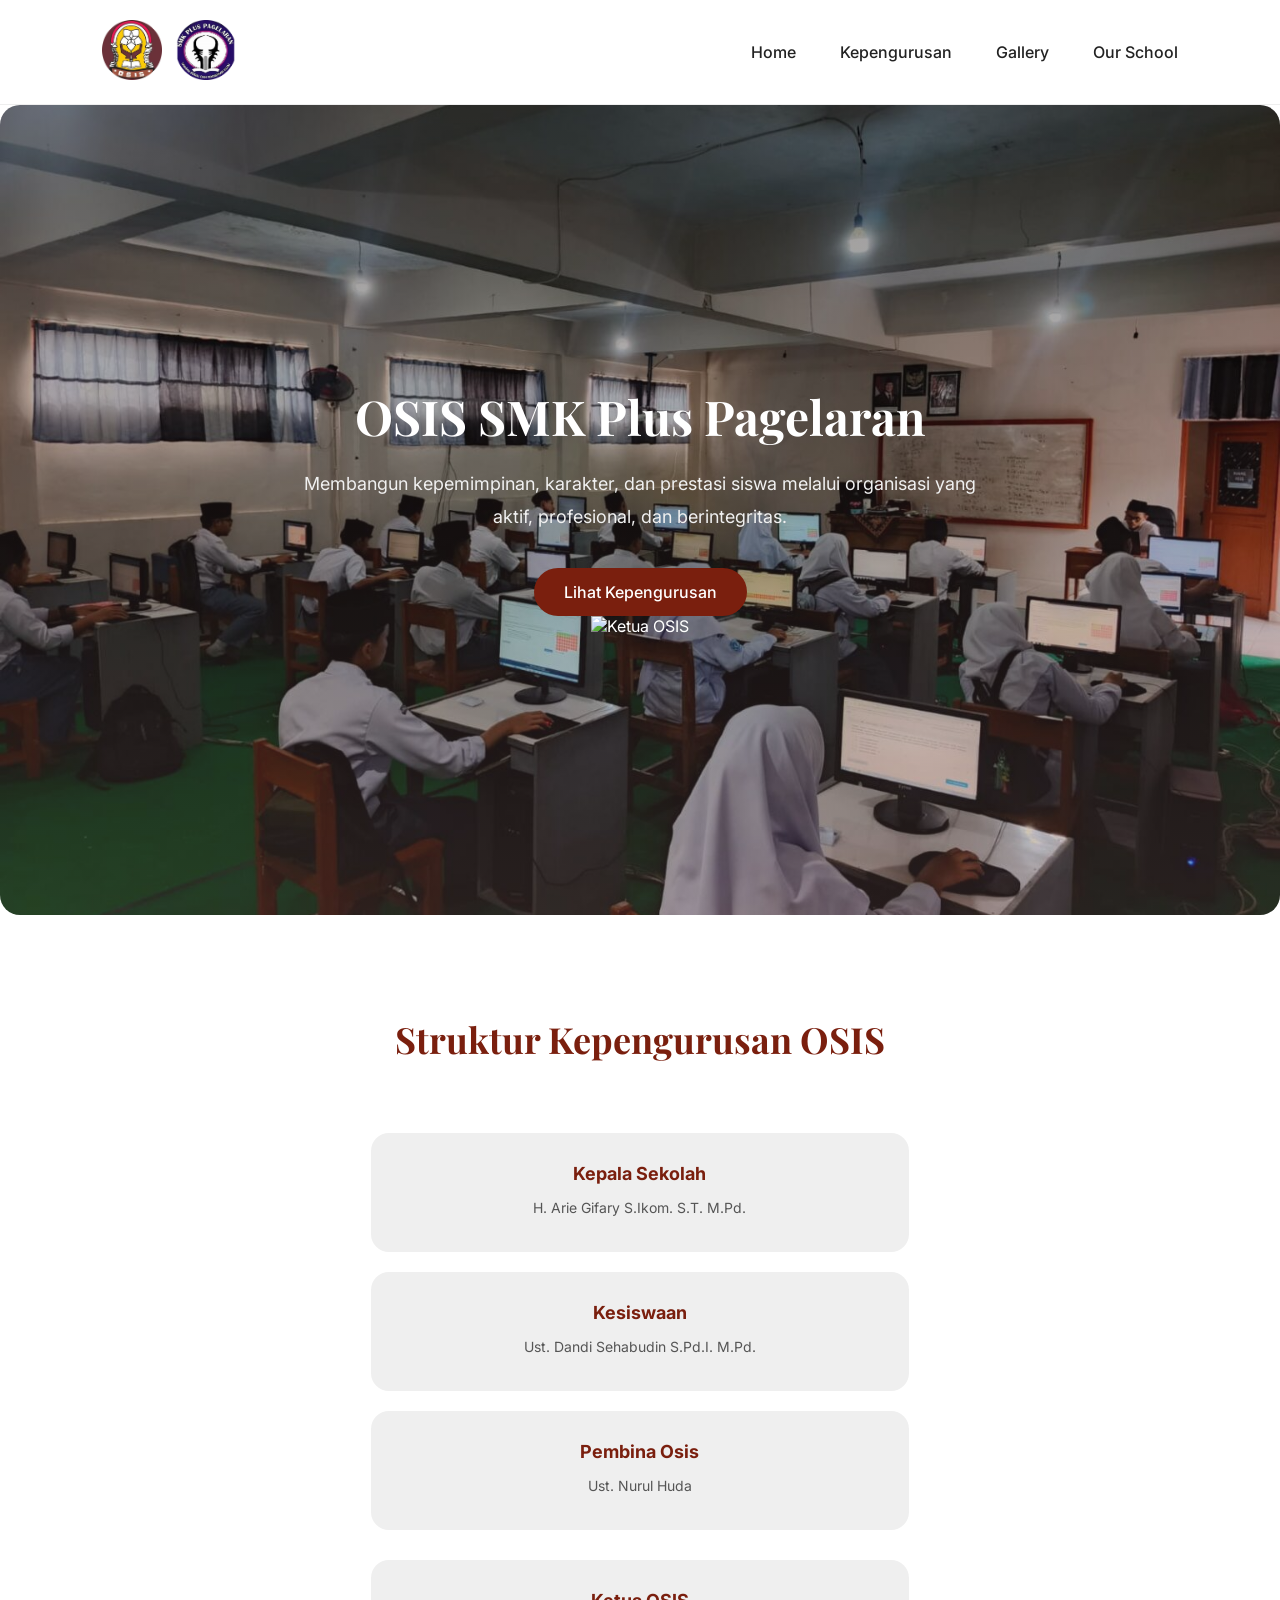
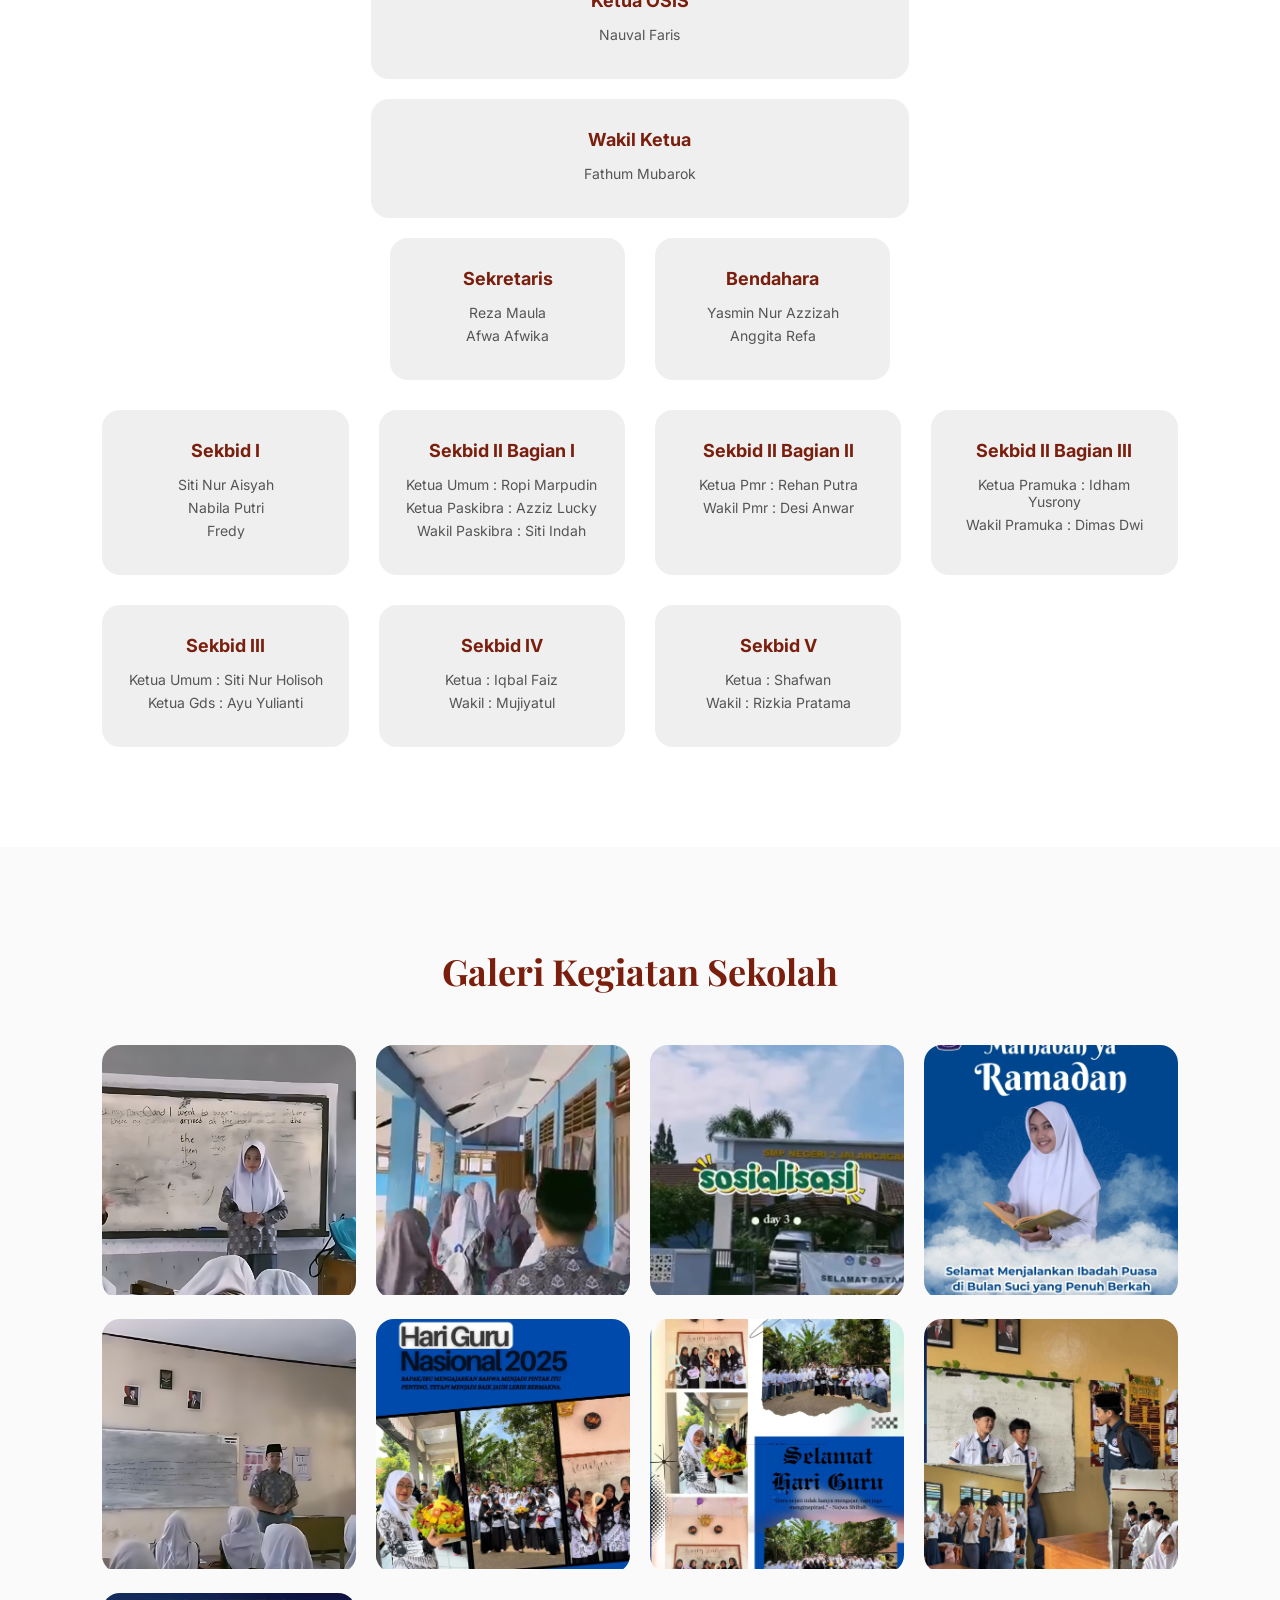
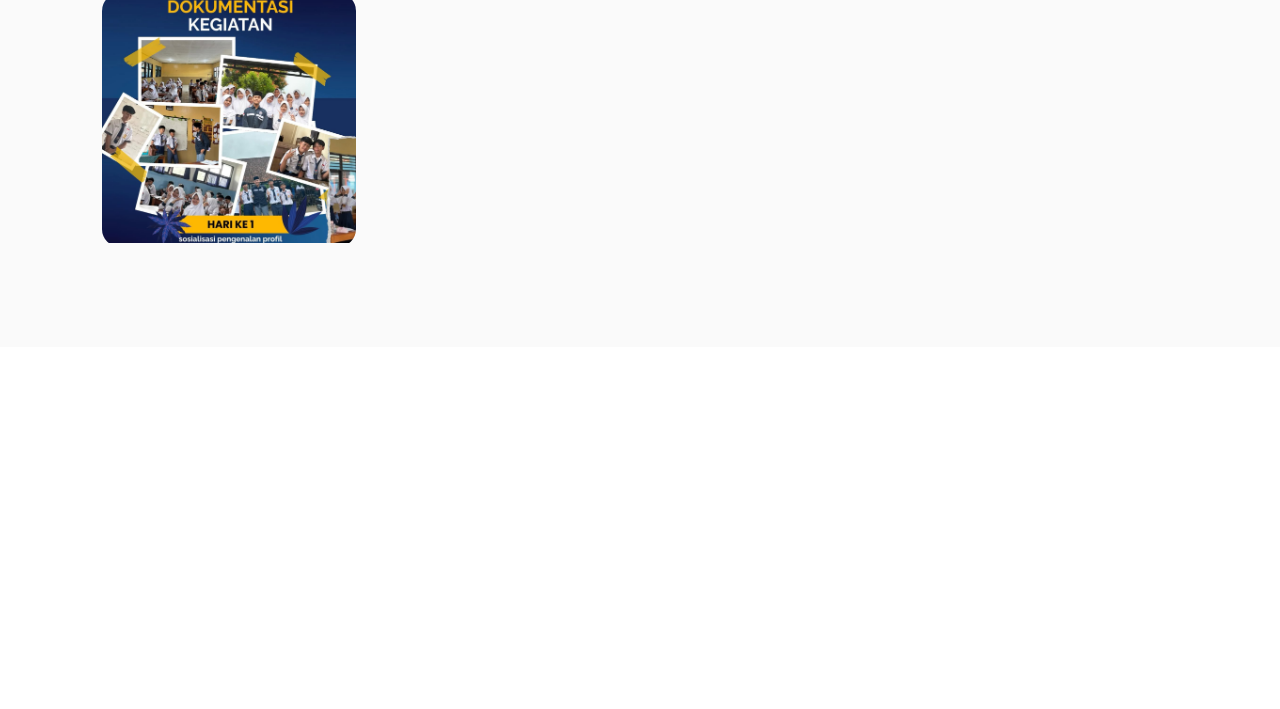
==== index.html @ b4e123c8 "Update index.html" ====
<!DOCTYPE html>
<html lang="id">
<head>
  <meta charset="UTF-8">
  <meta name="viewport" content="width=device-width, initial-scale=1.0">
  <title>OSIS | SMK Plus Pagelaran</title>
  <meta name="description" content="Website resmi OSIS SMK Plus Pagelaran sebagai wadah pengembangan potensi, kreativitas, dan kepemimpinan siswa.">
  
  <link rel="stylesheet" href="style.css">
  <link href="https://fonts.googleapis.com/css2?family=Poppins:wght@300;400;500;600;700&display=swap" rel="stylesheet">
  <link href="https://fonts.googleapis.com/css2?family=Playfair+Display:wght@600;700&family=Inter:wght@300;400;500;600&display=swap" rel="stylesheet">
  <link rel="icon" type="image/png" href="logo.png">


  <link rel="preconnect" href="https://fonts.googleapis.com">
<link rel="preconnect" href="https://fonts.gstatic.com" crossorigin>
<link href="https://fonts.googleapis.com/css2?family=Noto+Serif:ital,wght@0,100..900;1,100..900&display=swap" rel="stylesheet">

<link href="https://fonts.googleapis.com/css2?family=Estonia&display=swap" rel="stylesheet">

<link rel="preconnect" href="https://fonts.googleapis.com">
<link rel="preconnect" href="https://fonts.gstatic.com" crossorigin>
<link href="https://fonts.googleapis.com/css2?family=Bpmf+Zihi+Kai+Std&family=Noto+Serif:ital,wght@0,100..900;1,100..900&family=Roboto+Condensed:ital,wght@0,100..900;1,100..900&display=swap" rel="stylesheet">

  <!-- AOS -->
  <link href="https://unpkg.com/aos@2.3.4/dist/aos.css" rel="stylesheet">
  <script src="https://unpkg.com/aos@2.3.4/dist/aos.js"></script>

  <style>
    /* ================= Smooth AOS Animation ================= */
    [data-aos] {
      opacity: 0;
      transform: translateY(20px);
      transition-property: opacity, transform;
      transition-duration: 1s;
      transition-timing-function: cubic-bezier(0.4, 0, 0.2, 1);
    }

    [data-aos].aos-animate {
      opacity: 1;
      transform: translateY(0);
    }
  </style>
</head>
<body>

  <!-- Navbar -->
  <nav class="navbar" data-aos="fade-down">
    <div class="logo">
      <img src="logo.png" alt="Logo OSIS">
      <img src="logo22.png" alt="Logo OSIS">
    </div>
    <div class="nav-menu" id="nav-menu">
      <a href="#">Home</a>
      <a href="#kepengurusan">Kepengurusan</a>
      <a href="#gallery">Gallery</a>
      <a href="https://smkpag.sch.id/">Our School</a>
    </div>
    <div class="hamburger" id="hamburger">
      <span></span><span></span><span></span><span></span>
    </div>
  </nav>

  <section class="hero-premium">
  <div class="hero-content">

    <div class="hero-text">
      <h1 data-aos="fade-up">OSIS SMK Plus Pagelaran</h1>
      <p data-aos="fade-up" data-aos-delay="300">
        Membangun kepemimpinan, karakter, dan prestasi siswa melalui organisasi yang aktif, profesional, dan berintegritas.
      </p>

      <a href="#kepengurusan" data-aos="zoom-in-up" class="btn-primary" data-aos-delay="800">
        Lihat Kepengurusan
      </a>
    </div>

    <div class="hero-image noris" data-aos="fade-down" data-aos-delay="900">
      <img src="ketos.png" alt="Ketua OSIS">
    </div>

  </div>
</section>

  <!-- Kepengurusan -->
  <section id="kepengurusan" class="kepengurusan">
    <h2 data-aos="fade-up">Struktur Kepengurusan OSIS</h2>

    <!-- Container Kepala Sekolah -->
    <div class="card-container-kepsek">
      <div class="card" data-aos="fade-down-right" data-aos-delay="100">
        <h3>Kepala Sekolah</h3>
        <p>H. Arie Gifary S.Ikom. S.T. M.Pd.</p>
      </div>
      <div class="card" data-aos="fade-up-left" data-aos-delay="200">
        <h3>Kesiswaan</h3>
        <p>Ust. Dandi Sehabudin S.Pd.I. M.Pd.</p>
      </div>
      <div class="card" data-aos="fade-right" data-aos-delay="300">
        <h3>Pembina Osis</h3>
        <p>Ust. Nurul Huda</p>
      </div>
    </div>

    <!-- Container Ketua OSIS -->
    <div class="card-container-ketos">
      <div class="card" data-aos="fade-down-right" data-aos-delay="400">
        <h3>Ketua OSIS</h3>
        <p>Nauval Faris</p>
      </div>
      <div class="card" data-aos="fade-up-left" data-aos-delay="500">
        <h3>Wakil Ketua</h3>
        <p>Fathum Mubarok</p>
      </div>
    </div>

    <!-- Sekretaris dan Bendahara -->
    <div class="card-container-sekertaris">
      <div class="card" data-aos="fade-up" data-aos-delay="600">
        <h3>Sekretaris</h3>
        <p>Reza Maula</p>
        <p>Afwa Afwika</p>
      </div>
      <div class="card" data-aos="fade-up" data-aos-delay="700">
        <h3>Bendahara</h3>
        <p>Yasmin Nur Azzizah</p>
        <p>Anggita Refa</p>
      </div>
    </div>

    <!-- Sekbid -->
    <div class="card-container">
      <div class="card" data-aos="fade-up" data-aos-delay="800">
        <h3>Sekbid I</h3>
        <p>Siti Nur Aisyah</p>
        <p>Nabila Putri</p>
        <p>Fredy</p>
      </div>
      <div class="card" data-aos="fade-up" data-aos-delay="900">
        <h3>Sekbid II Bagian I</h3>
        <p>Ketua Umum : Ropi Marpudin</p>
        <p>Ketua Paskibra : Azziz Lucky</p>
        <p>Wakil Paskibra : Siti Indah</p>
      </div>
      <div class="card" data-aos="fade-up" data-aos-delay="1000">
        <h3>Sekbid II Bagian II</h3>
        <p>Ketua Pmr : Rehan Putra</p>
        <p>Wakil Pmr : Desi Anwar</p>
      </div>
      <div class="card" data-aos="fade-up" data-aos-delay="1100">
        <h3>Sekbid II Bagian III</h3>
        <p>Ketua Pramuka : Idham Yusrony</p>
        <p>Wakil Pramuka : Dimas Dwi</p>
      </div>
      <div class="card" data-aos="fade-up" data-aos-delay="1200">
        <h3>Sekbid III</h3>
        <p>Ketua Umum : Siti Nur Holisoh</p>
        <p>Ketua Gds : Ayu Yulianti</p>
      </div>
      <div class="card" data-aos="fade-up" data-aos-delay="1300">
        <h3>Sekbid IV</h3>
        <p>Ketua : Iqbal Faiz</p>
        <p>Wakil : Mujiyatul</p>
      </div>
      <div class="card" data-aos="fade-up" data-aos-delay="1400">
        <h3>Sekbid V</h3>
        <p>Ketua : Shafwan</p>
        <p>Wakil : Rizkia Pratama</p>
      </div>
    </div>
  </section>

  <!-- Gallery -->
  <section id="gallery" class="gallery">
    <h2 data-aos="fade-up">Galeri Kegiatan Sekolah</h2>
    <div class="gallery-container">
      <div class="gallery-item" data-aos="zoom-in" data-aos-delay="0"><img src="1.png" alt="Kegiatan OSIS 1"></div>
      <div class="gallery-item" data-aos="zoom-in" data-aos-delay="100"><img src="2.png" alt="Kegiatan OSIS 2"></div>
      <div class="gallery-item" data-aos="zoom-in" data-aos-delay="200"><img src="3.png" alt="Kegiatan OSIS 3"></div>
      <div class="gallery-item" data-aos="zoom-in" data-aos-delay="300"><img src="4.jpg" alt="Kegiatan OSIS 4"></div>
      <div class="gallery-item" data-aos="zoom-in" data-aos-delay="400"><img src="5.png" alt="Kegiatan OSIS 5"></div>
      <div class="gallery-item" data-aos="zoom-in" data-aos-delay="500"><img src="6.jpg" alt="Kegiatan OSIS 6"></div>
      <div class="gallery-item" data-aos="zoom-in" data-aos-delay="600"><img src="7.jpg" alt="Kegiatan OSIS 7"></div>
      <div class="gallery-item" data-aos="zoom-in" data-aos-delay="700"><img src="8.jpg" alt="Kegiatan OSIS 8"></div>
      <div class="gallery-item" data-aos="zoom-in" data-aos-delay="800"><img src="9.jpg" alt="Kegiatan OSIS 9"></div>
    </div>
  </section>

  <!-- Footer -->
  <footer class="footer" data-aos="fade-up">
    <div class="footer-container">
      <div class="footer-brand">
        <img src="logo.png" alt="Logo OSIS">
        <h3>OSIS SMK Plus Pagelaran</h3>
        <p>Membangun kepemimpinan, karakter, dan prestasi siswa melalui organisasi yang aktif dan profesional.</p>
      </div>
      <div class="footer-menu">
        <h4>Menu</h4>
        <ul>
          <li><a href="#">Home</a></li>
          <li><a href="#kepengurusan">Kepengurusan</a></li>
          <li><a href="#gallery">Gallery</a></li>
          <li><a href="https://smkpag.sch.id/">Our School</a></li>
        </ul>
      </div>
      <div class="footer-contact">
        <h4>Kontak</h4>
        <p>📍 SMK Plus Pagelaran</p>
        <p>📧 osissmkpagelaran@gmail.com</p>
        <p><i class="fa-brands fa-instagram"></i> <a href="https://www.instagram.com/smkpluspagelaranofficial/">@smkpluspagelaranofficial</a></p>
      </div>
    </div>
    <div class="footer-bottom">
      <p>© 2026 OSIS SMK Plus Pagelaran. All Rights Reserved.</p>
      <p>Follow Us <a class="zaa" href="https://rzamawla90-cmyk.github.io/portofolio/">@rzamawla.11</a> | Design By ZaaMawla</p>
    </div>
  </footer>

  <!-- Hamburger JS -->
  <script>
    const hamburger = document.getElementById('hamburger');
    const navMenu = document.getElementById('nav-menu');
    hamburger.addEventListener('click', () => {
      navMenu.classList.toggle('active');
      hamburger.classList.toggle('open');
    });
  </script>

  <!-- Init AOS Smooth -->
  <script>
    document.addEventListener("DOMContentLoaded", function() {
      AOS.init({
        duration: 1000,
        easing: 'ease-out-cubic',
        once: true,
        offset: 100
      });
    });
  </script>

</body>
</html>
---- style.css ----
/* ================= GLOBAL ================= */
* {
    margin: 0;
    padding: 0;
    box-sizing: border-box;
}

html {
    scroll-behavior: smooth;
}

body {
    font-family: 'Inter', sans-serif;
    background: #ffffff;
    color: #222;
}

/* ================= NAVBAR ================= */
.navbar {
    width: 100%;
    padding: 20px 8%;
    display: flex;
    justify-content: space-between;
    align-items: center;
    background: white;
    position: sticky;
    top: 0;
    z-index: 1000;
    border-bottom: 1px solid #eee;
    position: relative;
}

.logo img {
    height: 60px;
    margin-right: 10px;
}

.nav-menu a {
    text-decoration: none;
    color: #222;
    font-weight: 500;
    margin-left: 40px;
    position: relative;
}

.nav-menu a::after {
    content: "";
    position: absolute;
    bottom: -6px;
    left: 0;
    width: 0%;
    height: 2px;
    background: #7a1f0e;
    transition: 0.3s;
}

.nav-menu a:hover::after {
    width: 100%;
}

/* ================= HERO PREMIUM ================= */
.hero-premium {
    height: 90vh;
    display: flex;
    align-items: center;
    justify-content: center;
    text-align: center;
    padding: 0 20px;
    background: linear-gradient(
            rgba(0, 0, 0, 0.4),
            rgba(121, 90, 90, 0.3)
        ),
        url("hero.jpeg");
    background-size: cover;
    background-position: center;
    background-repeat: no-repeat;
    border-radius: 20px;
    color: #fff;
}

.hero-content h1 {
    font-family: 'Playfair Display', serif;
    font-size: 48px;
    color: #fff;
    margin-bottom: 20px;
}

.hero-content p {
    font-size: 18px;
    max-width: 700px;
    margin: auto;
    margin-bottom: 35px;
    line-height: 1.8;
    color: #f0f0f0;
}

.btn-primary {
    display: inline-block;
    padding: 14px 30px;
    background: #7a1f0e;
    color: white;
    text-decoration: none;
    border-radius: 40px;
    font-weight: 500;
    transition: 0.3s;
}

.btn-primary:hover {
    background: #a8321e;
}

/* ================= KEPENGURUSAN ================= */
.kepengurusan {
    padding: 100px 8%;
    text-align: center;
    background: #ffffff;
}

.kepengurusan h2 {
    font-family: 'Playfair Display', serif;
    font-size: 36px;
    margin-bottom: 70px;
    color: #7a1f0e;
}

.card-container {
    display: grid;
    grid-template-columns: repeat(auto-fit, minmax(240px, 1fr));
    gap: 30px;
    margin-top:30px;
}

.card {
    padding: 30px 20px;
    border-radius: 18px;
    background: #efefef;;
    transition: 0.4s ease;
}

.card:hover {
    background: white;
    box-shadow: 0 15px 35px rgba(0,0,0,0.08);
    transform: translateY(-6px);
}

.card h3 {
    color: #7a1f0e;
    margin-bottom: 15px;
    font-size: 18px;
}

.card p {
    color: #555;
    font-size: 14px;
    margin-bottom: 6px;
}



.card-container-kepsek{     /*==== container kepsek ====*/
    display: flex;
    flex-direction: column;
    width: 50%;
    margin: auto;
    gap: 20px;
}



.card-container-ketos{      /*==== container ketos ====*/
    display: flex;
    flex-direction: column;
    width: 50%;
    margin: auto;
    margin-top: 30px;
    gap: 20px;
    
}


.card-container-sekertaris{ /*=== container sekertaris ===*/
    
 display: grid;
  grid-template-columns: repeat(2, 1fr);
  max-width: 500px;
  justify-content: center;
  gap: 30px;
  margin: 20px auto;

}

/* ================= GALLERY ================= */
.gallery {
    padding: 100px 8%;
    text-align: center;
    background: #fafafa;
}

.gallery h2 {
    font-family: 'Playfair Display', serif;
    font-size: 36px;
    margin-bottom: 50px;
    color: #7a1f0e;
}

.gallery-container {
    display: grid;
    grid-template-columns: repeat(auto-fit, minmax(250px, 1fr));
    gap: 20px;
}

.gallery-item {
    overflow: hidden;
    border-radius: 18px;
    position: relative;
}

.gallery-item img {
    width: 100%;
    height: 250px;
    object-fit: cover;
    transition: 0.6s ease;
}

.gallery-item:hover img {
    transform: scale(1.08);
}

/* ================= FOOTER ================= */
.footer{
background:#111;
color:white;
padding:60px 8% 20px;
}

.footer-container{
display:grid;
grid-template-columns:repeat(auto-fit,minmax(250px,1fr));
gap:40px;
}

.footer-brand img{
width:60px;
margin-bottom:10px;
}

.footer-brand h3{
margin-bottom:10px;
}

.footer-menu h4,
.footer-contact h4{
margin-bottom:15px;
}

.footer-menu ul{
list-style:none;
}

.footer-menu li{
margin-bottom:8px;
}

.footer-menu a{
color:#ccc;
text-decoration:none;
transition:0.3s;
}

.footer-menu a:hover{
color:white;
}

.footer-contact p{
margin-bottom:8px;
color:#ccc;
}

.footer-bottom{
text-align:center;
margin-top:40px;
border-top:1px solid #333;
padding-top:20px;
font-size:14px;
color:#aaa;
}

.zaa{
    color:white;
}

.zaa:hover{
    color:F3E3D0;
}

/* ================= RESPONSIVE ================= */
/* ================= HAMBURGER DEFAULT (DESKTOP) ================= */
.hamburger {
    display: none;
    flex-direction: column;
    cursor: pointer;
    gap: 5px;
}

.hamburger span {
    width: 25px;
    height: 3px;
    background: #222;
    border-radius: 3px;
    transition: 0.3s;
}

/* ================= RESPONSIVE MOBILE ================= */
@media (max-width: 768px) {

    .hero-content h1 {
        font-size: 32px;
    }

    .hero-content p {
        font-size: 16px;
    }

    /* NAV MENU MOBILE */
    .nav-menu {
        display: none;
        position: absolute;
        top: 70px;
        right: 8%;
        background: #fff;
        border-radius: 10px;
        flex-direction: column;
        width: 200px;
        box-shadow: 0 5px 20px rgba(0,0,0,0.1);
        padding: 15px 0;
    }

    .nav-menu.active {
        display: flex;
    }

    .nav-menu a {
        margin: 12px 0;
        text-align: center;
        font-size: 16px;
    }

    /* TAMPILKAN HAMBURGER */
    .hamburger {
        display: flex;
    }

    /* Animasi X */
    .hamburger.open span:nth-child(1) {
        transform: rotate(45deg) translate(5px, 5px);
    }

    .hamburger.open span:nth-child(2) {
        opacity: 0;
    }

    .hamburger.open span:nth-child(3) {
        transform: rotate(-45deg) translate(5px, -5px);
    }

    /* SECTION SPACING */
    .kepengurusan,
    .gallery {
        padding: 60px 5%;
    }

    .gallery-container {
        grid-template-columns: 1fr;
    }

    .gallery-item img {
        height: 200px;
    }

    .footer {
        font-size: 12px;
        padding: 15px 5%;
    }
}
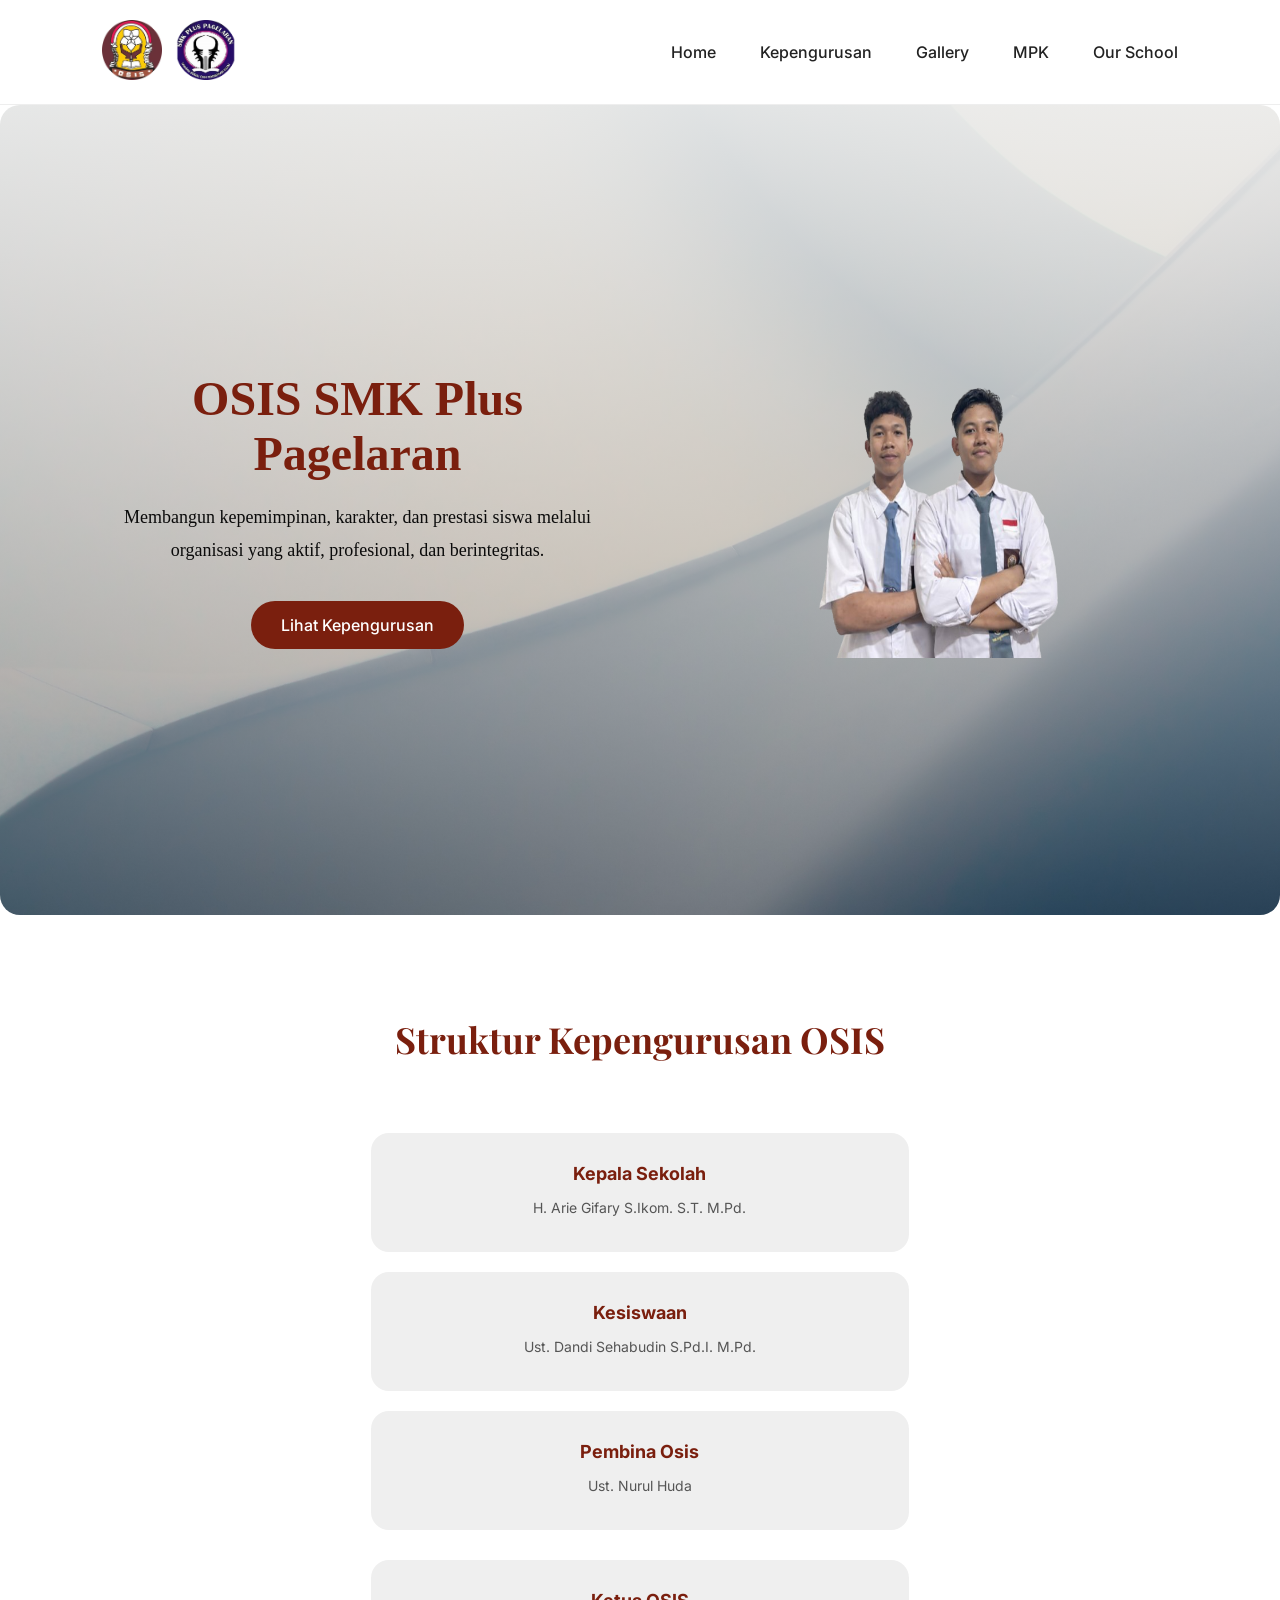
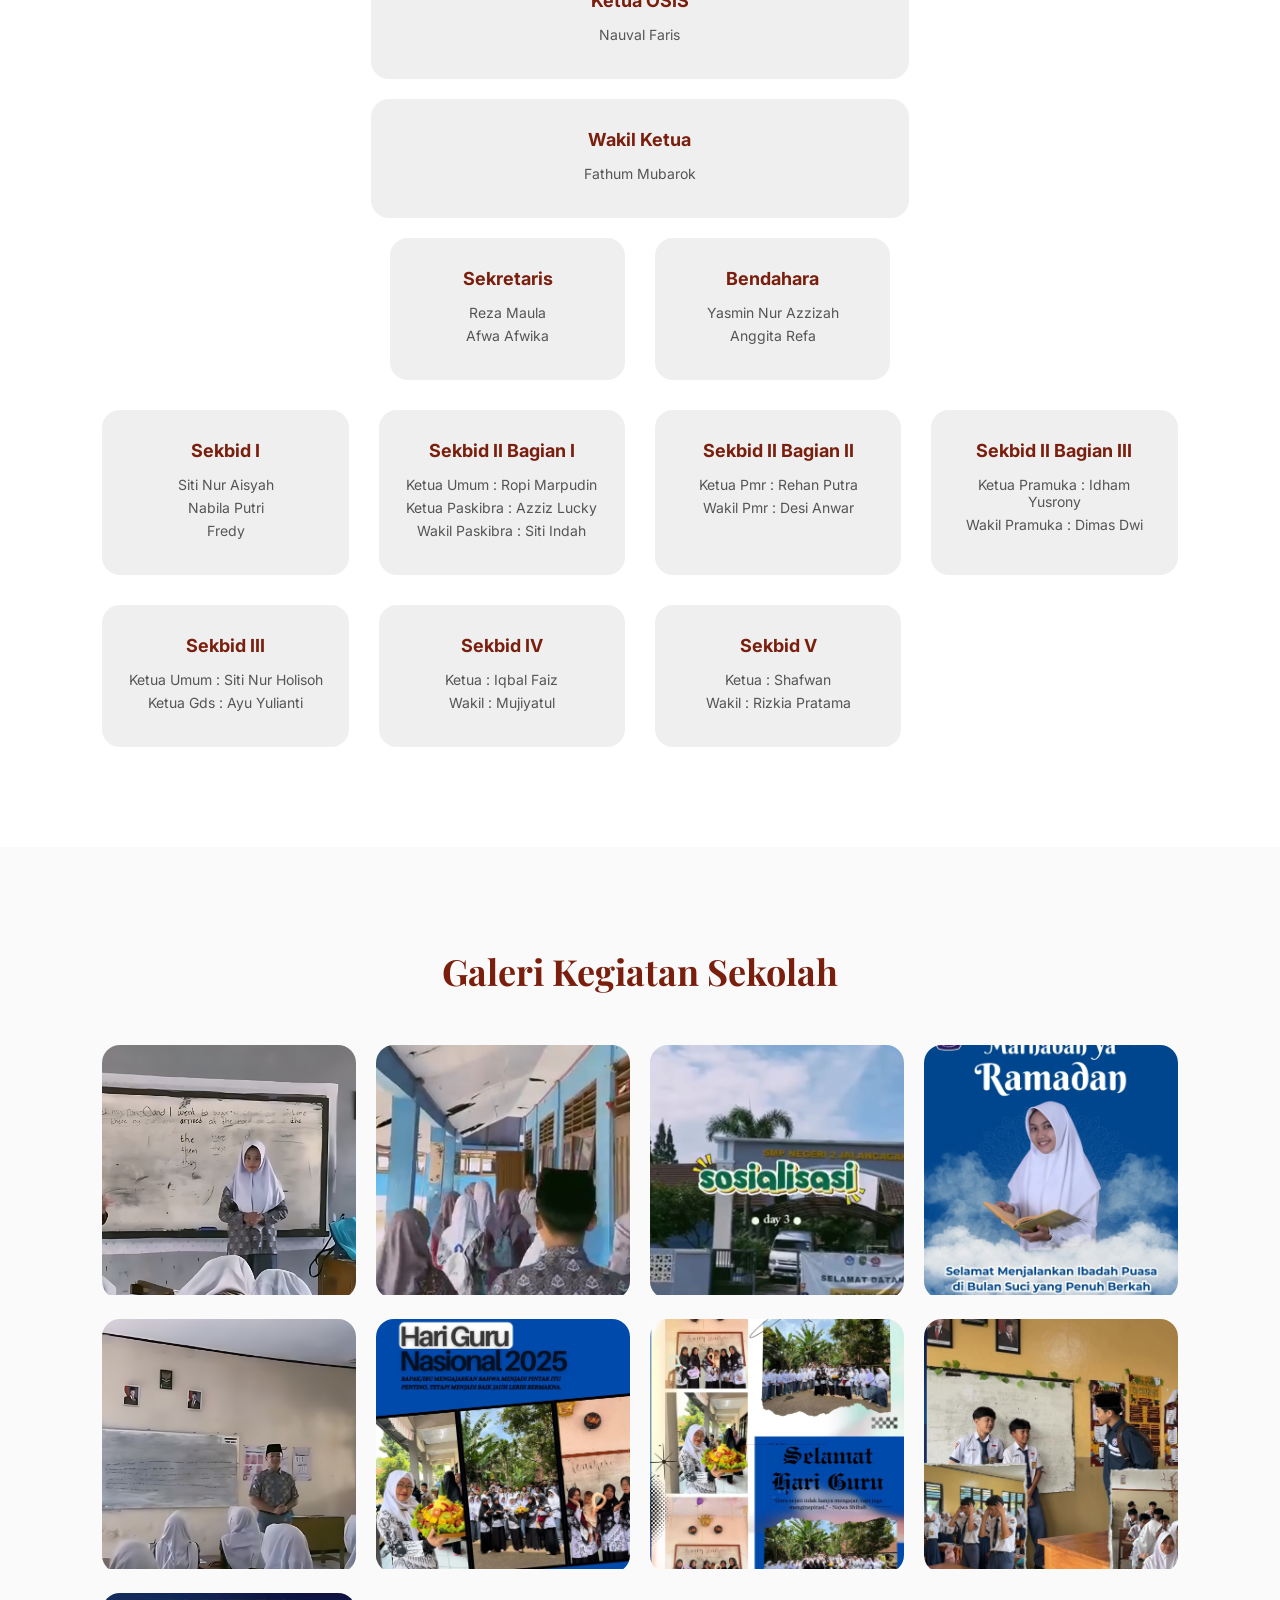
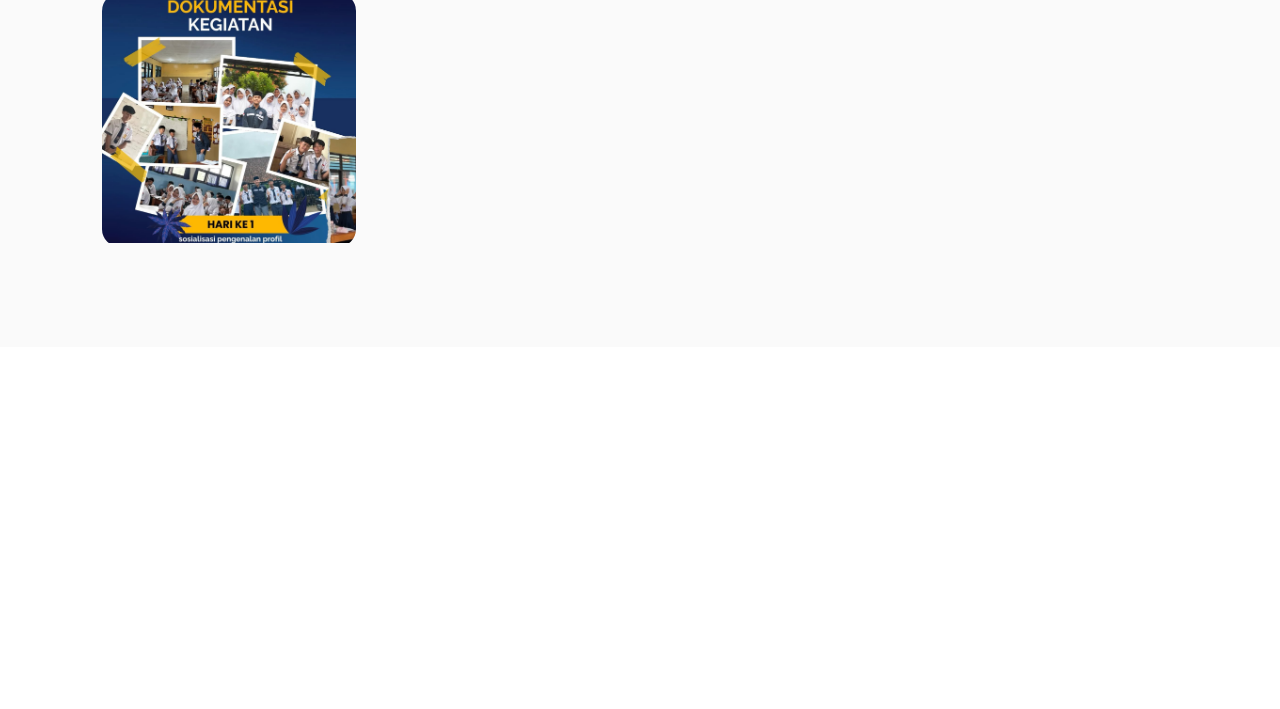
==== commit 34758814: "Update index.html" ====
--- a/index.html
+++ b/index.html
@@ -54,6 +54,7 @@
       <a href="#">Home</a>
       <a href="#kepengurusan">Kepengurusan</a>
       <a href="#gallery">Gallery</a>
+      <a href="mpk.html">MPK</a>
       <a href="https://smkpag.sch.id/">Our School</a>
     </div>
     <div class="hamburger" id="hamburger">
@@ -240,3 +241,4 @@
 
 </body>
 </html>
+
--- a/style.css
+++ b/style.css
@@ -6,7 +6,7 @@
 }
 
 html {
-    scroll-behavior: smooth;
+    scroll-behavior:smooth;
 }
 
 body {
@@ -67,21 +67,28 @@
     text-align: center;
     padding: 0 20px;
     background: linear-gradient(
-            rgba(0, 0, 0, 0.4),
+            rgba(235, 235, 235, 0.918),
             rgba(121, 90, 90, 0.3)
         ),
-        url("hero.jpeg");
+        url("back.png");
     background-size: cover;
     background-position: center;
     background-repeat: no-repeat;
     border-radius: 20px;
-    color: #fff;
+    color: #7e320fa4;
+    min-width: 500px;
+}
+
+.hero-premium .noris img{
+    height: 300px;
+    width: auto;
+
 }
 
 .hero-content h1 {
-    font-family: 'Playfair Display', serif;
+    font-family: 'noto serif';
     font-size: 48px;
-    color: #fff;
+    color: #7a1f0e;
     margin-bottom: 20px;
 }
 
@@ -91,7 +98,8 @@
     margin: auto;
     margin-bottom: 35px;
     line-height: 1.8;
-    color: #f0f0f0;
+    color: #0b0b0b;
+    font-family: 'roboto condensed';
 }
 
 .btn-primary {
@@ -109,6 +117,27 @@
     background: #a8321e;
 }
 
+
+.hero-content{
+  display: flex;
+  align-items: center;
+  justify-content: space-between;
+  gap: 40px;
+}
+
+.hero-text{
+  flex: 1;
+}
+
+.hero-image{
+  flex: 1;
+  text-align: center;
+}
+
+.hero-image img{
+  max-width: 350px;
+  width: 100%;
+}
 /* ================= KEPENGURUSAN ================= */
 .kepengurusan {
     padding: 100px 8%;
@@ -127,19 +156,21 @@
     display: grid;
     grid-template-columns: repeat(auto-fit, minmax(240px, 1fr));
     gap: 30px;
-    margin-top:30px;
+    margin-top: 30px;
+    
 }
 
 .card {
     padding: 30px 20px;
     border-radius: 18px;
-    background: #efefef;;
+    background: #efefef;
     transition: 0.4s ease;
+    
 }
 
 .card:hover {
     background: white;
-    box-shadow: 0 15px 35px rgba(0,0,0,0.08);
+    box-shadow: 0 15px 40px rgba(0,0,0,0.08);
     transform: translateY(-6px);
 }
 
@@ -180,7 +211,7 @@
 
 .card-container-sekertaris{ /*=== container sekertaris ===*/
     
- display: grid;
+  display: grid;
   grid-template-columns: repeat(2, 1fr);
   max-width: 500px;
   justify-content: center;
@@ -284,15 +315,6 @@
 font-size:14px;
 color:#aaa;
 }
-
-.zaa{
-    color:white;
-}
-
-.zaa:hover{
-    color:F3E3D0;
-}
-
 /* ================= RESPONSIVE ================= */
 /* ================= HAMBURGER DEFAULT (DESKTOP) ================= */
 .hamburger {
@@ -311,6 +333,15 @@
 }
 
 /* ================= RESPONSIVE MOBILE ================= */
+
+@media (max-width:768px){
+
+  .hero-content{
+    flex-direction: column;
+    text-align: center;
+  }
+
+}
 @media (max-width: 768px) {
 
     .hero-content h1 {
@@ -381,17 +412,104 @@
         font-size: 12px;
         padding: 15px 5%;
     }
-}
-
-
-
-
-
-
-
-
-
-
-
-
-
+
+
+
+
+
+
+
+/* Smooth fade & slide untuk semua elemen AOS */
+[data-aos] {
+  opacity: 0;
+  transform: translateY(20px);
+  transition-property: opacity, transform;
+  transition-duration: 1s;   /* lama animasi */
+  transition-timing-function: cubic-bezier(0.4, 0, 0.2, 1); /* smooth curve */
+}
+
+[data-aos].aos-animate {
+  opacity: 1;
+  transform: translateY(0);
+}
+
+     
+}
+
+
+/*=== mpk.html ===*/
+
+.hero-mpk{
+  height: 90vh;
+    display: flex;
+    align-items: center;
+    justify-content: center;
+    text-align: center;
+    padding: 0 20px;
+    background: url('backg.png');
+
+     background-size: cover;
+    background-position: center;
+    background-repeat: no-repeat;
+   
+    min-width: 500px; 
+    border-radius: 30px;
+ 
+
+}
+
+.hero-text-mpk{
+  flex: 1;
+  color: #ccc;
+}
+
+.hero-text-mpk h1{
+ font-family: estion;
+}
+
+.hero-text-mpk h1 {
+  font-family: system-ui, -apple-system, BlinkMacSystemFont, 'Segoe UI', Roboto, Oxygen, Ubuntu, Cantarell, 'Open Sans', 'Helvetica Neue', sans-serif;
+}
+
+.hero-img{
+  flex: 1;
+  text-align: center;
+}
+
+.hero-img img{
+  max-width: 350px;
+  width: 100%;
+
+     
+}
+
+.hero-img img {
+  width: 100%;
+  max-width: 350px;
+  border-radius: 50%;     /* lingkaran default untuk desktop */
+  object-fit: cover;      /* agar gambar tidak terdistorsi */
+  transition: border-radius 0.3s ease; /* animasi halus saat berubah */
+}
+
+/* Responsif untuk tablet / mobile */
+@media (max-width: 768px) {
+    .hero-mpk{
+        display: flex;
+        flex-direction: column;
+        gap: 20px;
+        
+    }
+  .hero-img img {
+    margin-top: 15%;
+    border-radius: 50% / 30%; /* jadi oval saat layar sempit */
+  }
+}
+
+
+
+
+
+
+
+
+
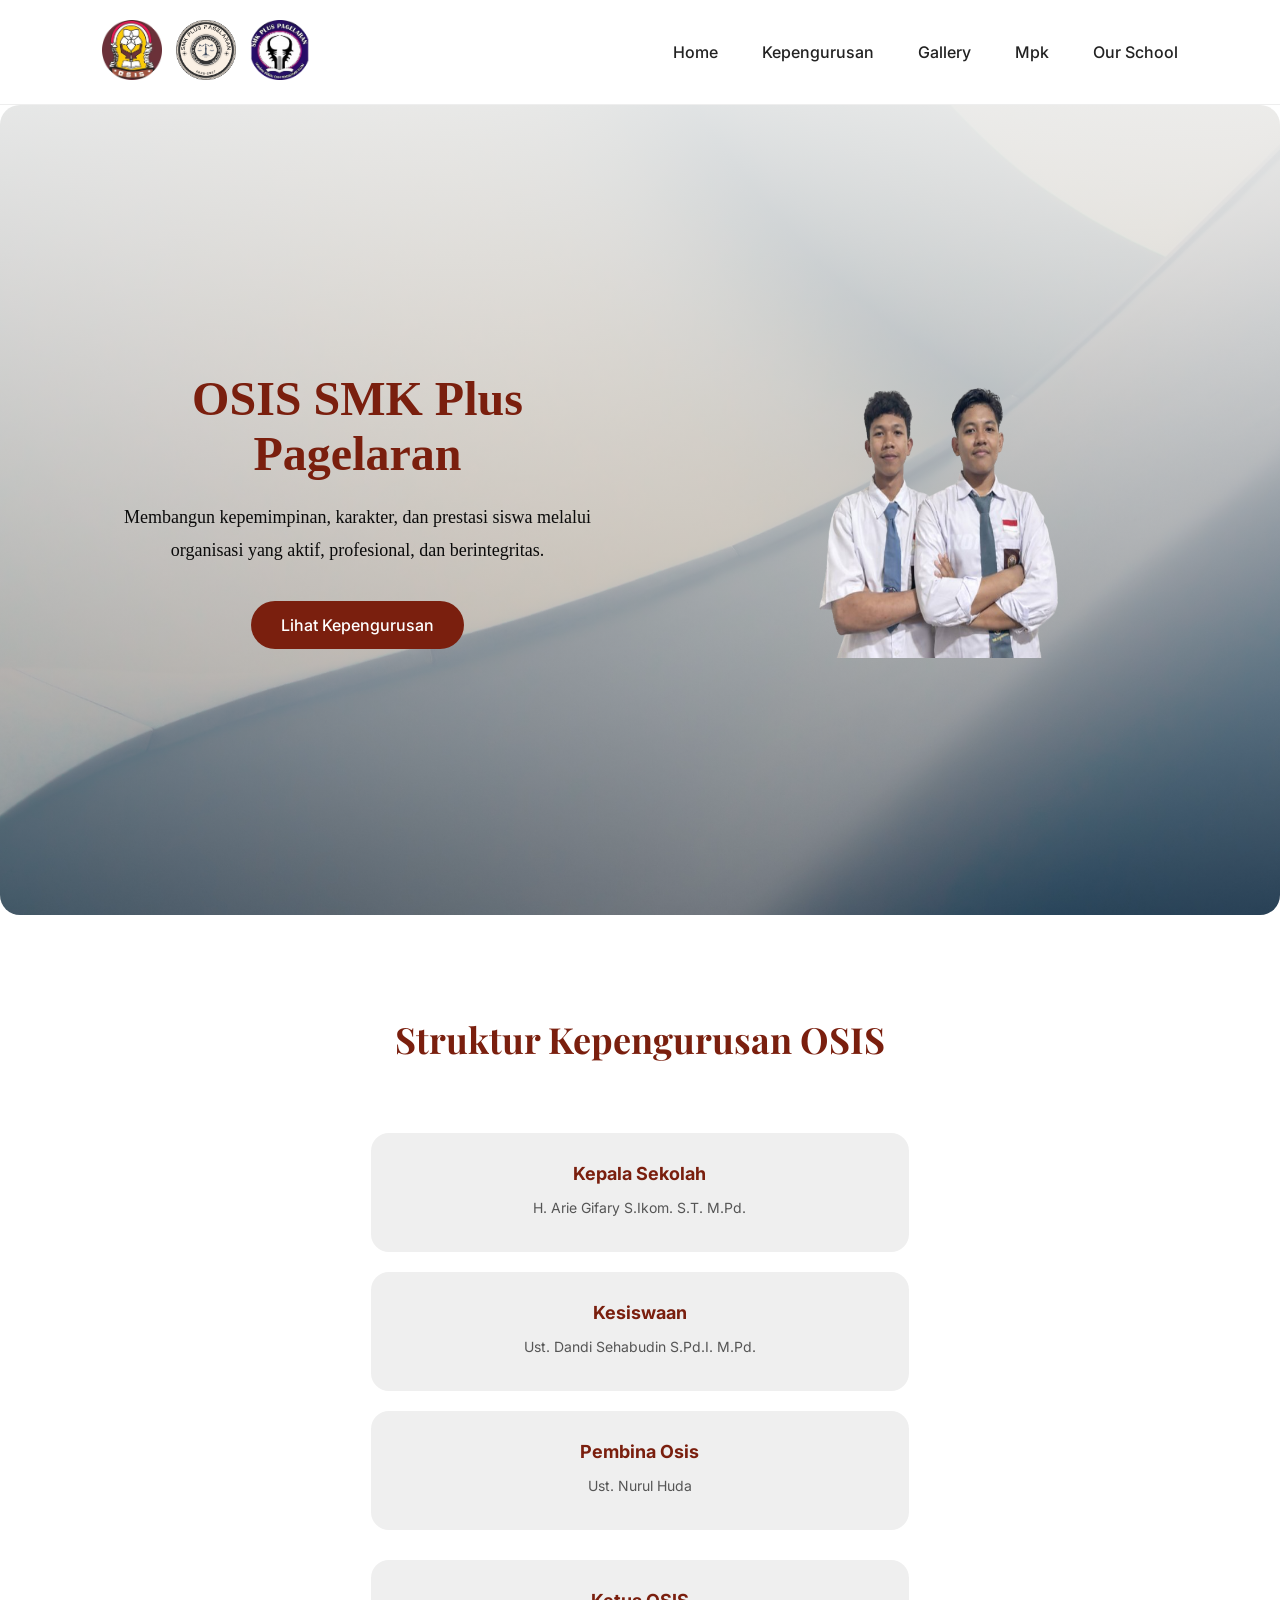
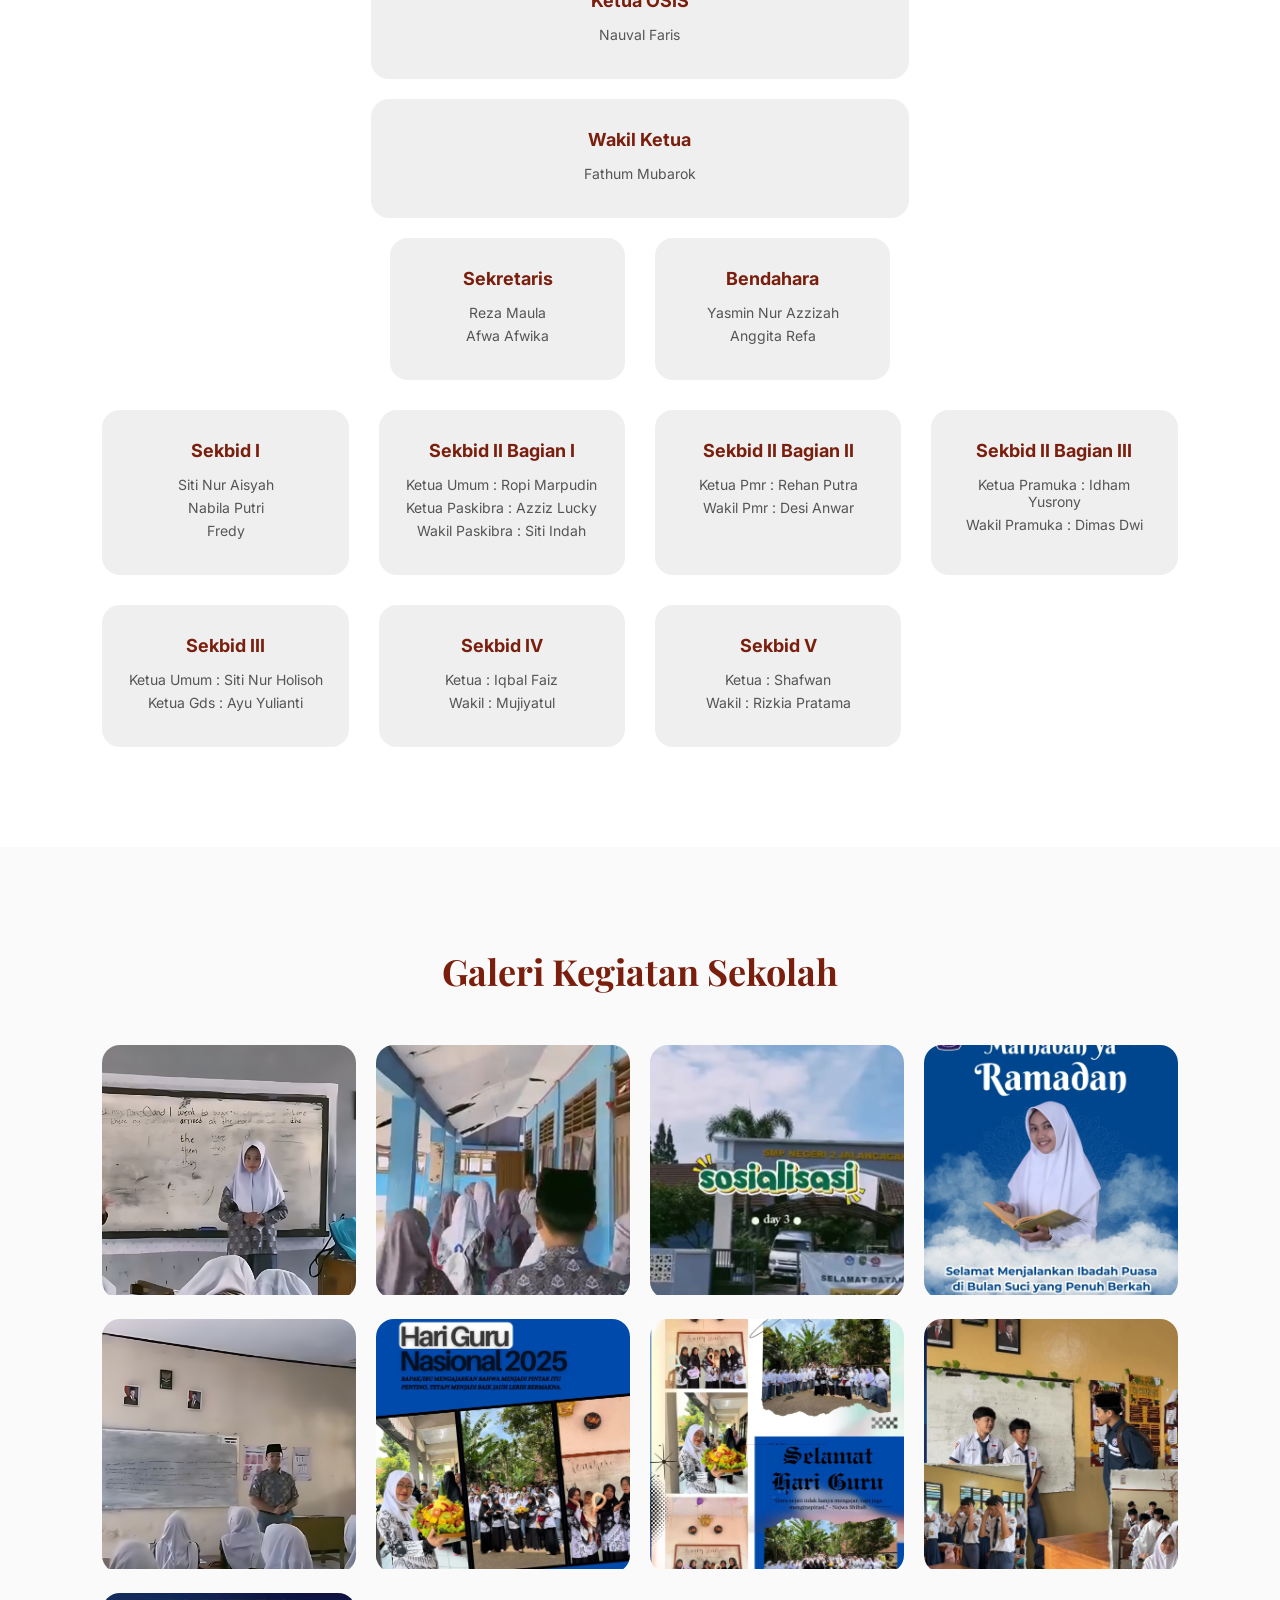
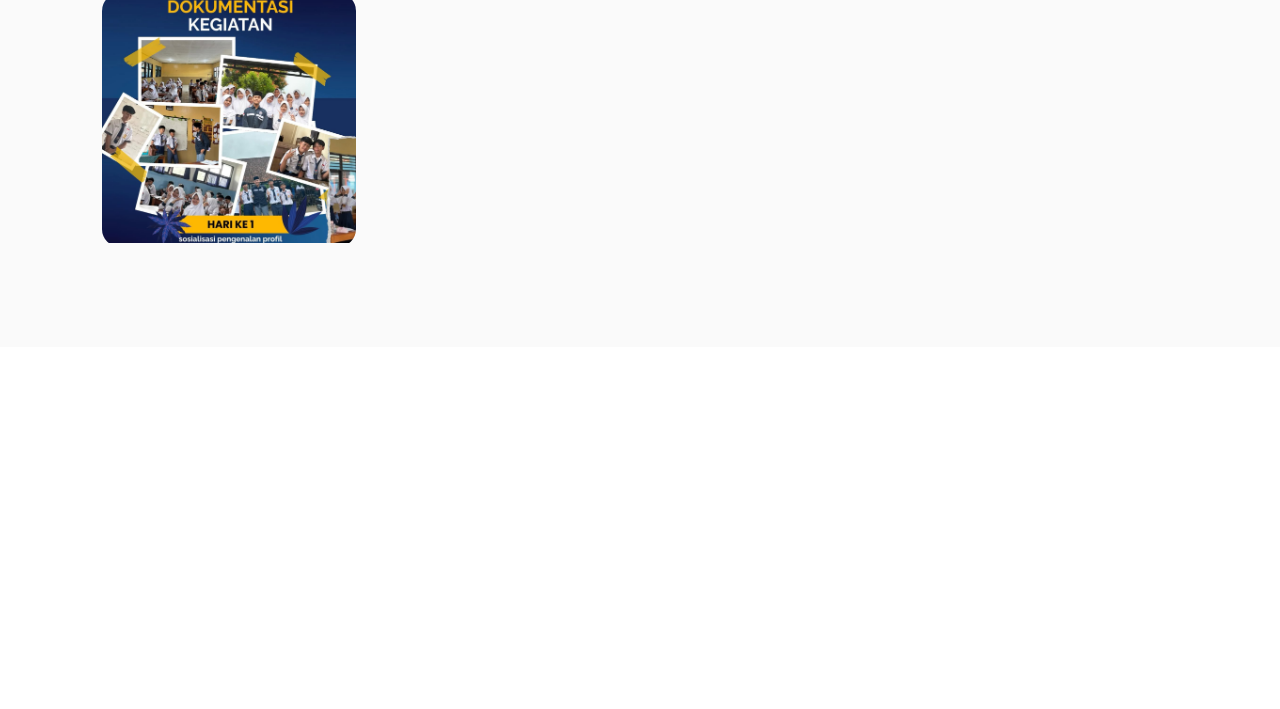
==== commit d7d340e0: "Update index.html" ====
--- a/index.html
+++ b/index.html
@@ -48,13 +48,14 @@
   <nav class="navbar" data-aos="fade-down">
     <div class="logo">
       <img src="logo.png" alt="Logo OSIS">
-      <img src="logo22.png" alt="Logo OSIS">
+      <img src="logo33.png" alt="Logo MPK">
+      <img src="logo22.png" alt="Logo SMK">
     </div>
     <div class="nav-menu" id="nav-menu">
       <a href="#">Home</a>
       <a href="#kepengurusan">Kepengurusan</a>
       <a href="#gallery">Gallery</a>
-      <a href="mpk.html">MPK</a>
+      <a href="mpk.html">Mpk</a>
       <a href="https://smkpag.sch.id/">Our School</a>
     </div>
     <div class="hamburger" id="hamburger">
@@ -241,4 +242,3 @@
 
 </body>
 </html>
-
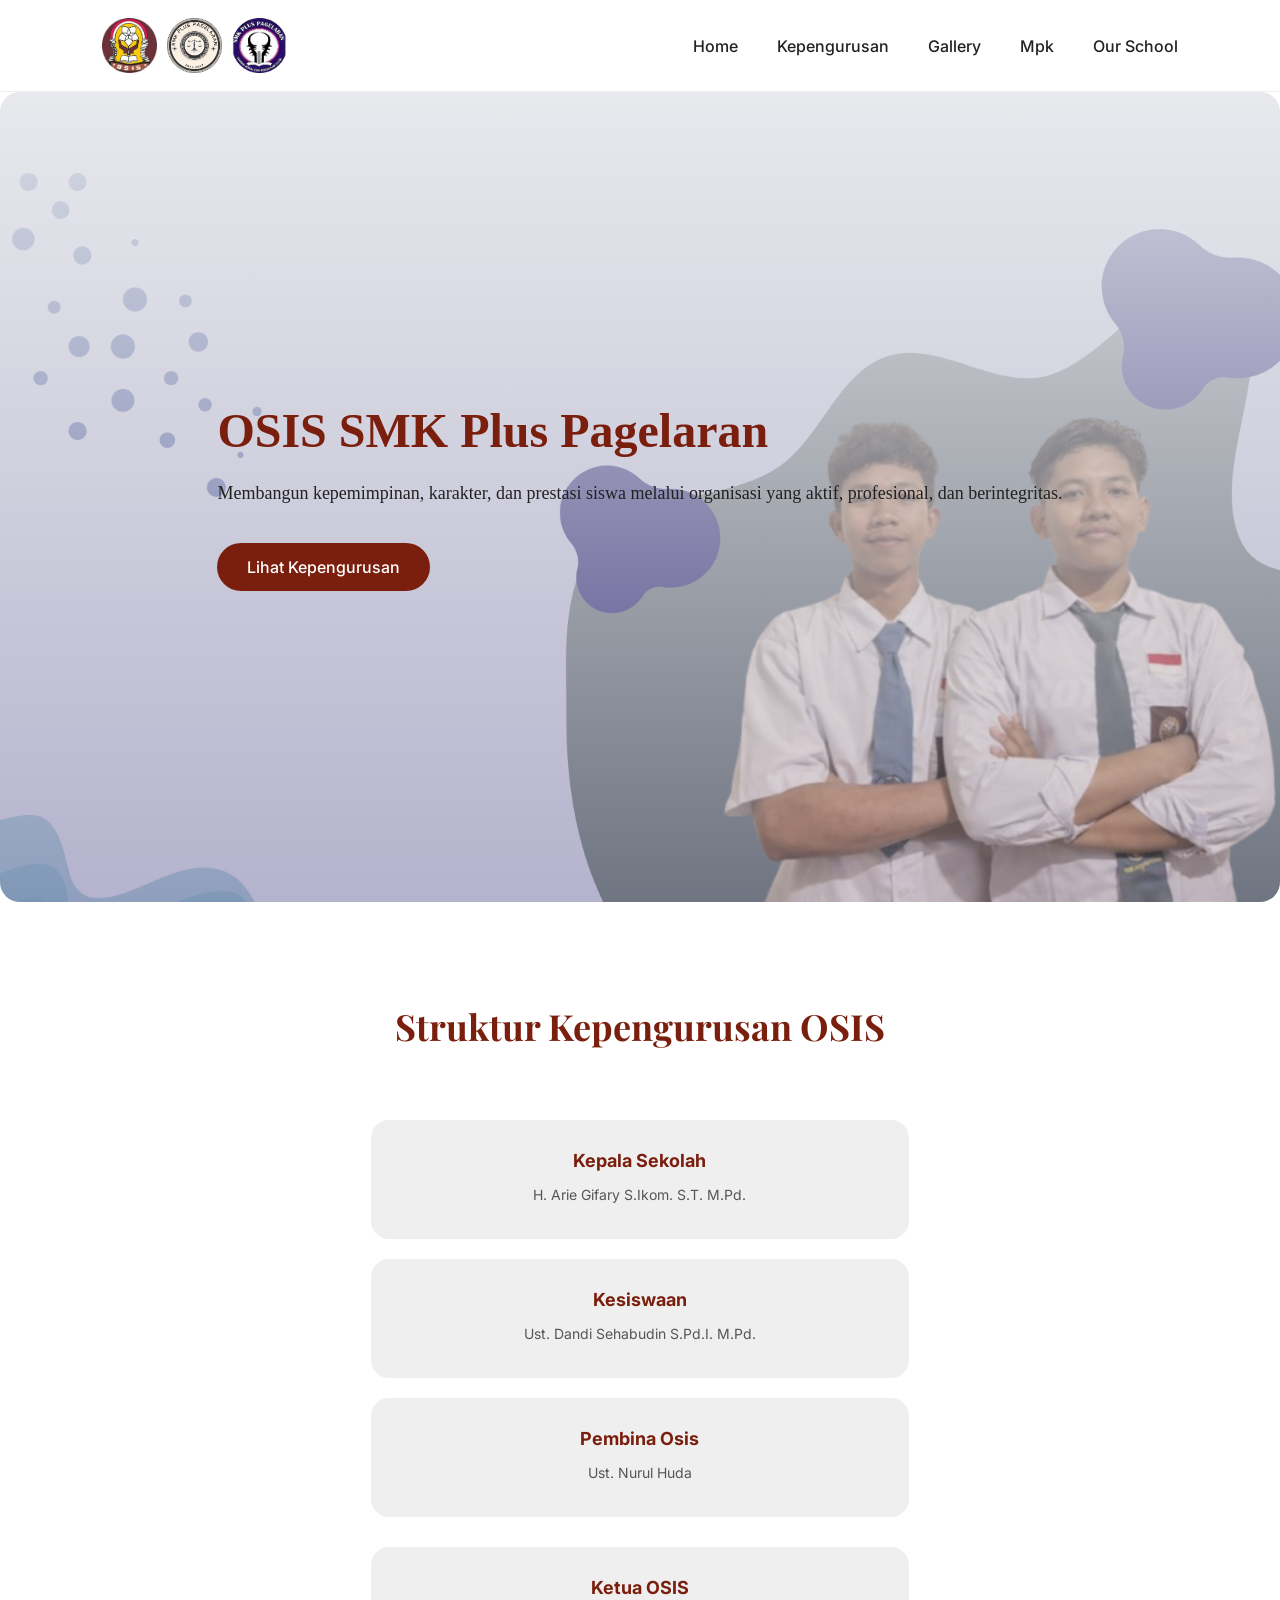
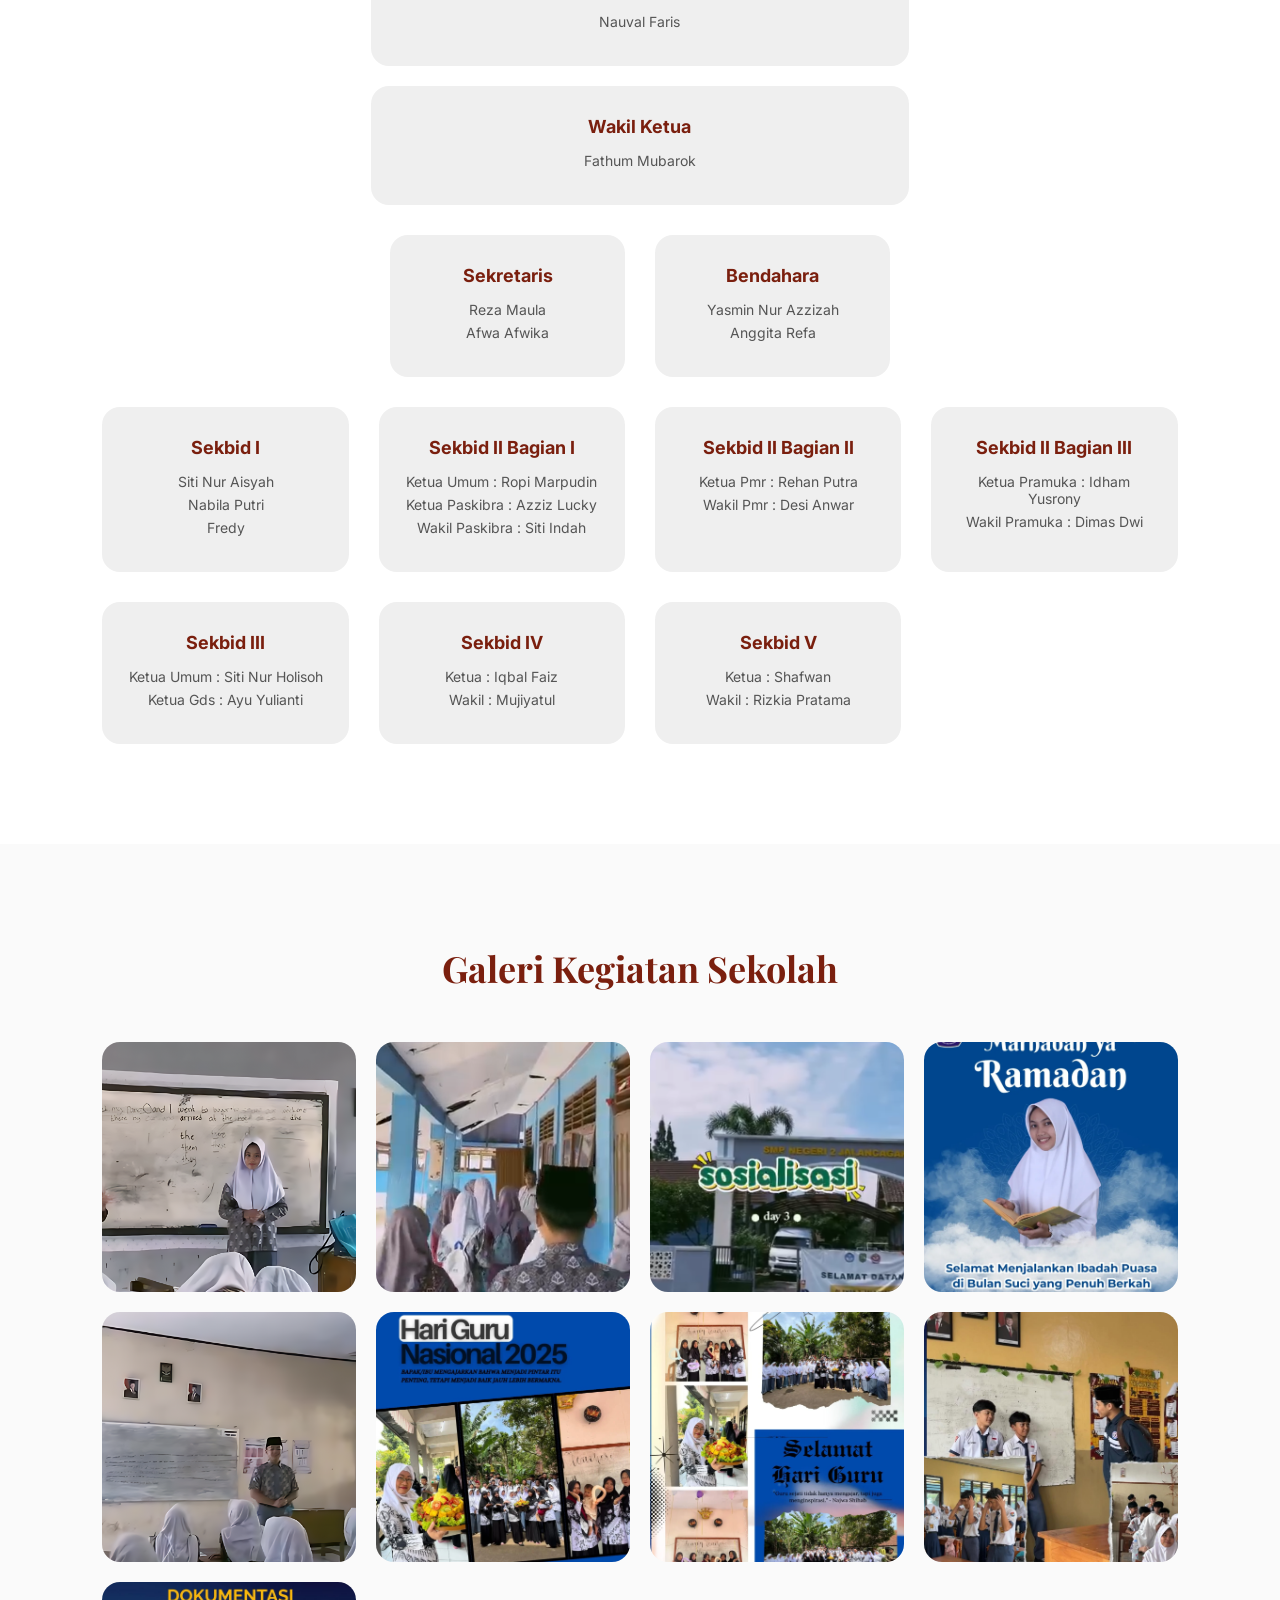
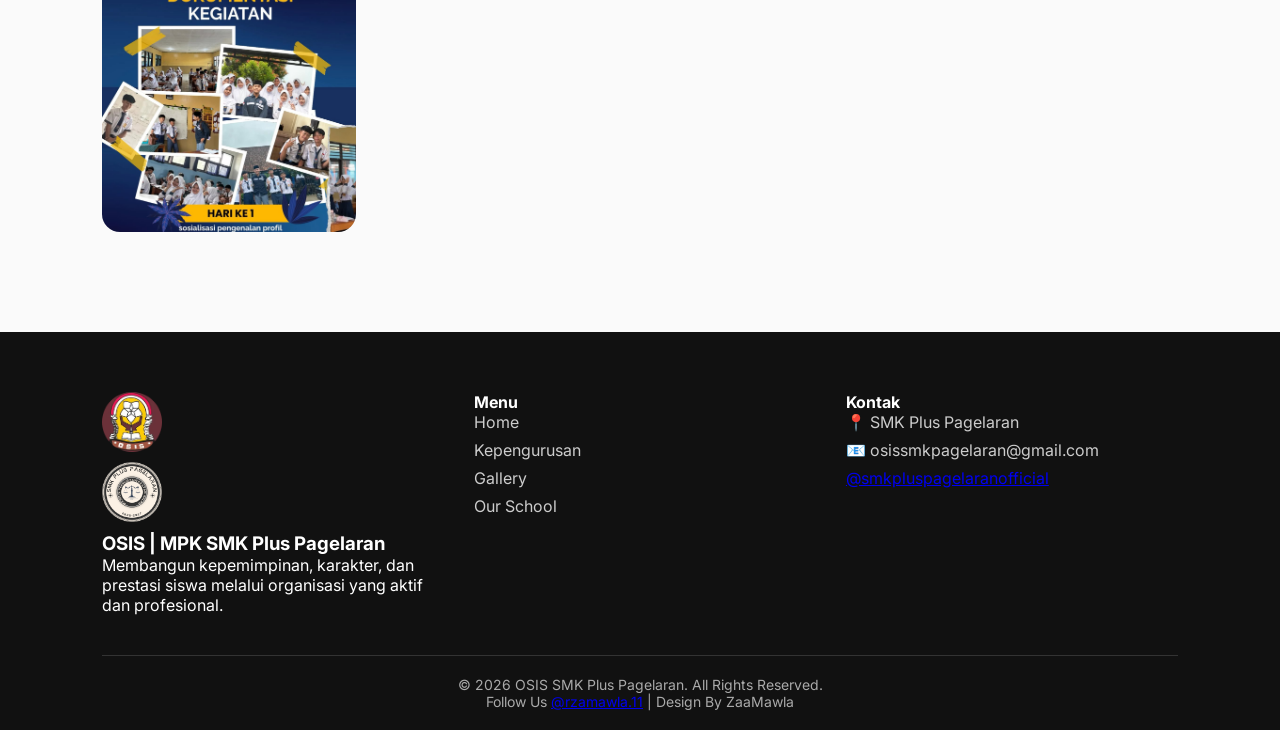
==== commit 12aa46c5: "Update index.html" ====
--- a/index.html
+++ b/index.html
@@ -75,10 +75,6 @@
       <a href="#kepengurusan" data-aos="zoom-in-up" class="btn-primary" data-aos-delay="800">
         Lihat Kepengurusan
       </a>
-    </div>
-
-    <div class="hero-image noris" data-aos="fade-down" data-aos-delay="900">
-      <img src="ketos.png" alt="Ketua OSIS">
     </div>
 
   </div>
@@ -192,8 +188,11 @@
   <footer class="footer" data-aos="fade-up">
     <div class="footer-container">
       <div class="footer-brand">
+       <div class="logo-foot">
         <img src="logo.png" alt="Logo OSIS">
-        <h3>OSIS SMK Plus Pagelaran</h3>
+        <img src="logo33.png" alt="Logo OSIS">
+        </div>
+        <h3>OSIS | MPK SMK Plus Pagelaran</h3>
         <p>Membangun kepemimpinan, karakter, dan prestasi siswa melalui organisasi yang aktif dan profesional.</p>
       </div>
       <div class="footer-menu">
--- a/style.css
+++ b/style.css
@@ -1,263 +1,275 @@
-/* ================= GLOBAL ================= */
-* {
-    margin: 0;
-    padding: 0;
-    box-sizing: border-box;
-}
-
-html {
-    scroll-behavior:smooth;
-}
-
-body {
-    font-family: 'Inter', sans-serif;
-    background: #ffffff;
-    color: #222;
-}
+/* ================= RESET ================= */
+
+*{
+margin:0;
+padding:0;
+box-sizing:border-box;
+}
+
+html{
+scroll-behavior:smooth;
+}
+
+body{
+font-family:'Inter',sans-serif;
+background:#fff;
+color:#222;
+}
+
+img{
+max-width:100%;
+display:block;
+}
+
 
 /* ================= NAVBAR ================= */
-.navbar {
-    width: 100%;
-    padding: 20px 8%;
-    display: flex;
-    justify-content: space-between;
-    align-items: center;
-    background: white;
-    position: sticky;
-    top: 0;
-    z-index: 1000;
-    border-bottom: 1px solid #eee;
-    position: relative;
-}
-
-.logo img {
-    height: 60px;
-    margin-right: 10px;
-}
-
-.nav-menu a {
-    text-decoration: none;
-    color: #222;
-    font-weight: 500;
-    margin-left: 40px;
-    position: relative;
-}
-
-.nav-menu a::after {
-    content: "";
-    position: absolute;
-    bottom: -6px;
-    left: 0;
-    width: 0%;
-    height: 2px;
-    background: #7a1f0e;
-    transition: 0.3s;
-}
-
-.nav-menu a:hover::after {
-    width: 100%;
-}
-
-/* ================= HERO PREMIUM ================= */
-.hero-premium {
-    height: 90vh;
-    display: flex;
-    align-items: center;
-    justify-content: center;
-    text-align: center;
-    padding: 0 20px;
-    background: linear-gradient(
-            rgba(235, 235, 235, 0.918),
-            rgba(121, 90, 90, 0.3)
-        ),
-        url("back.png");
-    background-size: cover;
-    background-position: center;
-    background-repeat: no-repeat;
-    border-radius: 20px;
-    color: #7e320fa4;
-    min-width: 500px;
-}
-
-.hero-premium .noris img{
-    height: 300px;
-    width: auto;
-
-}
-
-.hero-content h1 {
-    font-family: 'noto serif';
-    font-size: 48px;
-    color: #7a1f0e;
-    margin-bottom: 20px;
-}
-
-.hero-content p {
-    font-size: 18px;
-    max-width: 700px;
-    margin: auto;
-    margin-bottom: 35px;
-    line-height: 1.8;
-    color: #0b0b0b;
-    font-family: 'roboto condensed';
-}
-
-.btn-primary {
-    display: inline-block;
-    padding: 14px 30px;
-    background: #7a1f0e;
-    color: white;
-    text-decoration: none;
-    border-radius: 40px;
-    font-weight: 500;
-    transition: 0.3s;
-}
-
-.btn-primary:hover {
-    background: #a8321e;
-}
-
+
+.navbar{
+width:100%;
+padding:18px 8%;
+display:flex;
+justify-content:space-between;
+align-items:center;
+background:white;
+position:sticky;
+top:0;
+z-index:1000;
+border-bottom:1px solid #eee;
+}
+
+.logo{
+display:flex;
+align-items:center;
+}
+
+.logo img{
+height:55px;
+margin-right:10px;
+}
+
+.nav-menu a{
+text-decoration:none;
+color:#222;
+font-weight:500;
+margin-left:35px;
+position:relative;
+}
+
+.nav-menu a::after{
+content:"";
+position:absolute;
+bottom:-6px;
+left:0;
+width:0%;
+height:2px;
+background:#7a1f0e;
+transition:0.3s;
+}
+
+.nav-menu a:hover::after{
+width:100%;
+}
+
+
+/* ================= HERO OSIS ================= */
+
+.hero-premium{
+min-height:90vh;
+display:flex;
+align-items:center;
+justify-content:center;
+padding:0 8%;
+background:linear-gradient(
+rgba(235,235,235,0.9),
+rgba(121,90,90,0.3)
+),
+url("back.png");
+background-size:cover;
+background-position:center;
+border-radius:20px;
+}
 
 .hero-content{
-  display: flex;
-  align-items: center;
-  justify-content: space-between;
-  gap: 40px;
+display:flex;
+align-items:center;
+justify-content:space-between;
+gap:40px;
 }
 
 .hero-text{
-  flex: 1;
+flex:1;
+}
+
+.hero-text h1{
+font-family:'Noto Serif';
+font-size:48px;
+color:#7a1f0e;
+margin-bottom:20px;
+}
+
+.hero-text p{
+font-size:18px;
+line-height:1.7;
+margin-bottom:35px;
+font-family:'Roboto Condensed';
 }
 
 .hero-image{
-  flex: 1;
-  text-align: center;
+flex:1;
+text-align:center;
 }
 
 .hero-image img{
-  max-width: 350px;
-  width: 100%;
-}
+max-width:350px;
+}
+
+
+/* ================= BUTTON ================= */
+
+.btn-primary{
+display:inline-block;
+padding:14px 30px;
+background:#7a1f0e;
+color:white;
+text-decoration:none;
+border-radius:40px;
+font-weight:500;
+transition:0.3s;
+}
+
+.btn-primary:hover{
+background:#a8321e;
+}
+
+
 /* ================= KEPENGURUSAN ================= */
-.kepengurusan {
-    padding: 100px 8%;
-    text-align: center;
-    background: #ffffff;
-}
-
-.kepengurusan h2 {
-    font-family: 'Playfair Display', serif;
-    font-size: 36px;
-    margin-bottom: 70px;
-    color: #7a1f0e;
-}
-
-.card-container {
-    display: grid;
-    grid-template-columns: repeat(auto-fit, minmax(240px, 1fr));
-    gap: 30px;
-    margin-top: 30px;
-    
-}
-
-.card {
-    padding: 30px 20px;
-    border-radius: 18px;
-    background: #efefef;
-    transition: 0.4s ease;
-    
-}
-
-.card:hover {
-    background: white;
-    box-shadow: 0 15px 40px rgba(0,0,0,0.08);
-    transform: translateY(-6px);
-}
-
-.card h3 {
-    color: #7a1f0e;
-    margin-bottom: 15px;
-    font-size: 18px;
-}
-
-.card p {
-    color: #555;
-    font-size: 14px;
-    margin-bottom: 6px;
-}
-
-
-
-.card-container-kepsek{     /*==== container kepsek ====*/
-    display: flex;
-    flex-direction: column;
-    width: 50%;
-    margin: auto;
-    gap: 20px;
-}
-
-
-
-.card-container-ketos{      /*==== container ketos ====*/
-    display: flex;
-    flex-direction: column;
-    width: 50%;
-    margin: auto;
-    margin-top: 30px;
-    gap: 20px;
-    
-}
-
-
-.card-container-sekertaris{ /*=== container sekertaris ===*/
-    
-  display: grid;
-  grid-template-columns: repeat(2, 1fr);
-  max-width: 500px;
-  justify-content: center;
-  gap: 30px;
-  margin: 20px auto;
-
-}
+
+.kepengurusan{
+padding:100px 8%;
+text-align:center;
+background:#fff;
+}
+
+.kepengurusan h2{
+font-family:'Playfair Display';
+font-size:36px;
+margin-bottom:70px;
+color:#7a1f0e;
+}
+
+
+/* === card umum === */
+
+.card{
+padding:30px 20px;
+border-radius:18px;
+background:#efefef;
+transition:0.4s ease;
+}
+
+.card:hover{
+background:white;
+box-shadow:0 15px 40px rgba(0,0,0,0.08);
+transform:translateY(-6px);
+}
+
+.card h3{
+color:#7a1f0e;
+margin-bottom:15px;
+font-size:18px;
+}
+
+.card p{
+color:#555;
+font-size:14px;
+margin-bottom:6px;
+}
+
+
+/* === container kepsek === */
+
+.card-container-kepsek{
+display:flex;
+flex-direction:column;
+width:50%;
+margin:auto;
+gap:20px;
+}
+
+
+/* === container ketos === */
+
+.card-container-ketos{
+display:flex;
+flex-direction:column;
+width:50%;
+margin:auto;
+margin-top:30px;
+gap:20px;
+}
+
+
+/* === sekretaris bendahara === */
+
+.card-container-sekertaris{
+display:grid;
+grid-template-columns:repeat(2,1fr);
+max-width:500px;
+gap:30px;
+margin:30px auto;
+}
+
+
+/* === sekbid grid === */
+
+.card-container{
+display:grid;
+grid-template-columns:repeat(auto-fit,minmax(240px,1fr));
+gap:30px;
+margin-top:30px;
+}
+
 
 /* ================= GALLERY ================= */
-.gallery {
-    padding: 100px 8%;
-    text-align: center;
-    background: #fafafa;
-}
-
-.gallery h2 {
-    font-family: 'Playfair Display', serif;
-    font-size: 36px;
-    margin-bottom: 50px;
-    color: #7a1f0e;
-}
-
-.gallery-container {
-    display: grid;
-    grid-template-columns: repeat(auto-fit, minmax(250px, 1fr));
-    gap: 20px;
-}
-
-.gallery-item {
-    overflow: hidden;
-    border-radius: 18px;
-    position: relative;
-}
-
-.gallery-item img {
-    width: 100%;
-    height: 250px;
-    object-fit: cover;
-    transition: 0.6s ease;
-}
-
-.gallery-item:hover img {
-    transform: scale(1.08);
-}
+
+.gallery{
+padding:100px 8%;
+text-align:center;
+background:#fafafa;
+}
+
+.gallery h2{
+font-family:'Playfair Display';
+font-size:36px;
+margin-bottom:50px;
+color:#7a1f0e;
+}
+
+.gallery-container{
+display:grid;
+grid-template-columns:repeat(auto-fit,minmax(250px,1fr));
+gap:20px;
+}
+
+.gallery-item{
+overflow:hidden;
+border-radius:18px;
+}
+
+.gallery-item img{
+width:100%;
+height:250px;
+object-fit:cover;
+transition:0.6s;
+}
+
+.gallery-item:hover img{
+transform:scale(1.08);
+}
+
 
 /* ================= FOOTER ================= */
+
 .footer{
 background:#111;
 color:white;
@@ -273,15 +285,6 @@
 .footer-brand img{
 width:60px;
 margin-bottom:10px;
-}
-
-.footer-brand h3{
-margin-bottom:10px;
-}
-
-.footer-menu h4,
-.footer-contact h4{
-margin-bottom:15px;
 }
 
 .footer-menu ul{
@@ -315,201 +318,131 @@
 font-size:14px;
 color:#aaa;
 }
+
+
+/* ================= HAMBURGER ================= */
+
+.hamburger{
+display:none;
+flex-direction:column;
+cursor:pointer;
+gap:5px;
+}
+
+.hamburger span{
+width:25px;
+height:3px;
+background:#222;
+border-radius:3px;
+transition:0.3s;
+}
+
+
+/* ================= HERO MPK ================= */
+
+.hero-mpk{
+min-height:90vh;
+display:flex;
+align-items:center;
+justify-content:center;
+background:url("backg.png");
+background-size:cover;
+background-position:center;
+border-radius:30px;
+padding:0 8%;
+}
+
+.hero-mpk{
+display:flex;
+gap:40px;
+}
+
+.hero-text-mpk{
+flex:1;
+color:white;
+text-align:center;
+}
+
+.hero-text-mpk h1{
+font-size:50px;
+margin-bottom:10px;
+}
+
+.hero-img{
+flex:1;
+text-align:center;
+}
+
+.hero-img img{
+max-width:300px;
+border-radius:50%;
+}
+
+
 /* ================= RESPONSIVE ================= */
-/* ================= HAMBURGER DEFAULT (DESKTOP) ================= */
-.hamburger {
-    display: none;
-    flex-direction: column;
-    cursor: pointer;
-    gap: 5px;
-}
-
-.hamburger span {
-    width: 25px;
-    height: 3px;
-    background: #222;
-    border-radius: 3px;
-    transition: 0.3s;
-}
-
-/* ================= RESPONSIVE MOBILE ================= */
-
-@media (max-width:768px){
-
-  .hero-content{
-    flex-direction: column;
-    text-align: center;
-  }
-
-}
-@media (max-width: 768px) {
-
-    .hero-content h1 {
-        font-size: 32px;
-    }
-
-    .hero-content p {
-        font-size: 16px;
-    }
-
-    /* NAV MENU MOBILE */
-    .nav-menu {
-        display: none;
-        position: absolute;
-        top: 70px;
-        right: 8%;
-        background: #fff;
-        border-radius: 10px;
-        flex-direction: column;
-        width: 200px;
-        box-shadow: 0 5px 20px rgba(0,0,0,0.1);
-        padding: 15px 0;
-    }
-
-    .nav-menu.active {
-        display: flex;
-    }
-
-    .nav-menu a {
-        margin: 12px 0;
-        text-align: center;
-        font-size: 16px;
-    }
-
-    /* TAMPILKAN HAMBURGER */
-    .hamburger {
-        display: flex;
-    }
-
-    /* Animasi X */
-    .hamburger.open span:nth-child(1) {
-        transform: rotate(45deg) translate(5px, 5px);
-    }
-
-    .hamburger.open span:nth-child(2) {
-        opacity: 0;
-    }
-
-    .hamburger.open span:nth-child(3) {
-        transform: rotate(-45deg) translate(5px, -5px);
-    }
-
-    /* SECTION SPACING */
-    .kepengurusan,
-    .gallery {
-        padding: 60px 5%;
-    }
-
-    .gallery-container {
-        grid-template-columns: 1fr;
-    }
-
-    .gallery-item img {
-        height: 200px;
-    }
-
-    .footer {
-        font-size: 12px;
-        padding: 15px 5%;
-    }
-
-
-
-
-
-
-
-/* Smooth fade & slide untuk semua elemen AOS */
-[data-aos] {
-  opacity: 0;
-  transform: translateY(20px);
-  transition-property: opacity, transform;
-  transition-duration: 1s;   /* lama animasi */
-  transition-timing-function: cubic-bezier(0.4, 0, 0.2, 1); /* smooth curve */
-}
-
-[data-aos].aos-animate {
-  opacity: 1;
-  transform: translateY(0);
-}
-
-     
-}
-
-
-/*=== mpk.html ===*/
+
+@media (max-width:915px){
+
+.nav-menu{
+display:none;
+position:absolute;
+top:70px;
+right:8%;
+background:white;
+border-radius:10px;
+flex-direction:column;
+width:200px;
+box-shadow:0 5px 20px rgba(0,0,0,0.1);
+padding:15px 0;
+}
+
+.nav-menu.active{
+display:flex;
+}
+
+.nav-menu a{
+margin:12px 0;
+text-align:center;
+}
+
+.hamburger{
+display:flex;
+}
+
+.hamburger.open span:nth-child(1){
+transform:rotate(45deg) translate(5px,5px);
+}
+
+.hamburger.open span:nth-child(2){
+opacity:0;
+}
+
+.hamburger.open span:nth-child(3){
+transform:rotate(-45deg) translate(5px,-5px);
+}
+
+.hero-content{
+flex-direction:column;
+text-align:center;
+}
 
 .hero-mpk{
-  height: 90vh;
-    display: flex;
-    align-items: center;
-    justify-content: center;
-    text-align: center;
-    padding: 0 20px;
-    background: url('backg.png');
-
-     background-size: cover;
-    background-position: center;
-    background-repeat: no-repeat;
-   
-    min-width: 500px; 
-    border-radius: 30px;
- 
-
-}
-
-.hero-text-mpk{
-  flex: 1;
-  color: #ccc;
-}
-
-.hero-text-mpk h1{
- font-family: estion;
-}
-
-.hero-text-mpk h1 {
-  font-family: system-ui, -apple-system, BlinkMacSystemFont, 'Segoe UI', Roboto, Oxygen, Ubuntu, Cantarell, 'Open Sans', 'Helvetica Neue', sans-serif;
-}
-
-.hero-img{
-  flex: 1;
-  text-align: center;
+flex-direction:column;
+text-align:center;
+gap:20px;
 }
 
 .hero-img img{
-  max-width: 350px;
-  width: 100%;
-
-     
-}
-
-.hero-img img {
-  width: 100%;
-  max-width: 350px;
-  border-radius: 50%;     /* lingkaran default untuk desktop */
-  object-fit: cover;      /* agar gambar tidak terdistorsi */
-  transition: border-radius 0.3s ease; /* animasi halus saat berubah */
-}
-
-/* Responsif untuk tablet / mobile */
-@media (max-width: 768px) {
-    .hero-mpk{
-        display: flex;
-        flex-direction: column;
-        gap: 20px;
-        
-    }
-  .hero-img img {
-    margin-top: 15%;
-    border-radius: 50% / 30%; /* jadi oval saat layar sempit */
-  }
-}
-
-
-
-
-
-
-
-
-
+max-width:200px;
+}
+
+.gallery-container{
+grid-template-columns:1fr;
+}
+
+.kepengurusan,
+.gallery{
+padding:60px 5%;
+}
+
+}
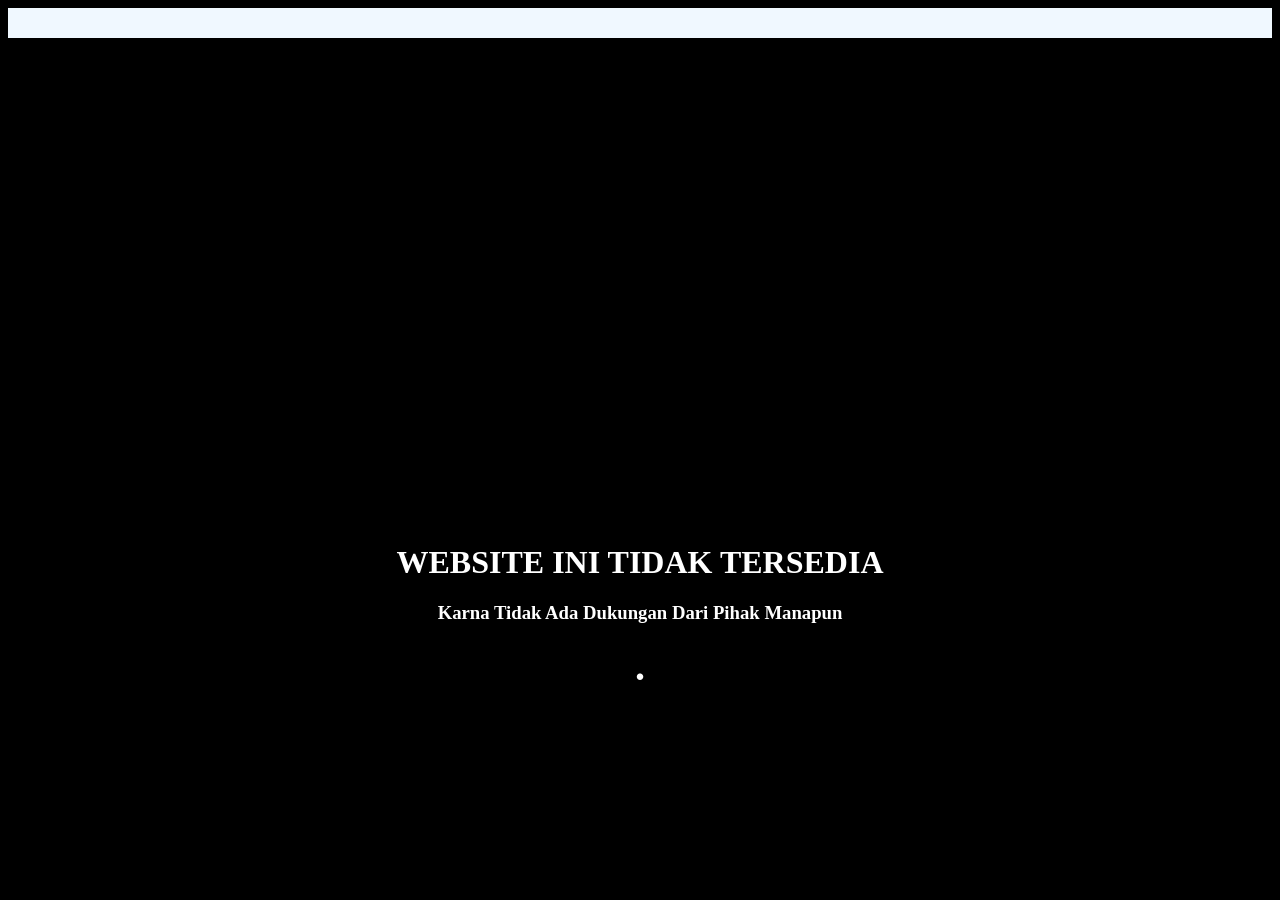
==== commit d87d98f1: "Update index.html" ====
--- a/index.html
+++ b/index.html
@@ -1,243 +1,60 @@
 <!DOCTYPE html>
-<html lang="id">
+<html lang="en">
 <head>
   <meta charset="UTF-8">
   <meta name="viewport" content="width=device-width, initial-scale=1.0">
-  <title>OSIS | SMK Plus Pagelaran</title>
-  <meta name="description" content="Website resmi OSIS SMK Plus Pagelaran sebagai wadah pengembangan potensi, kreativitas, dan kepemimpinan siswa.">
-  
-  <link rel="stylesheet" href="style.css">
-  <link href="https://fonts.googleapis.com/css2?family=Poppins:wght@300;400;500;600;700&display=swap" rel="stylesheet">
-  <link href="https://fonts.googleapis.com/css2?family=Playfair+Display:wght@600;700&family=Inter:wght@300;400;500;600&display=swap" rel="stylesheet">
-  <link rel="icon" type="image/png" href="logo.png">
+  <title>Not Found</title>
+</head>
+
+  <style>
+
+    
+
+    body {
+ background-color: black;
+    }
+
+    .up{
+      background-color: aliceblue;
+      
+      height: 30px;
+    }
+.mid{
+ 
+  color: white;
+  align-items: center;
+  text-align: center;
+ margin-top: 40%;
+  text-shadow: 30px;
+  font-family: var(40px);
+  font-family: Cambria, Cochin, Georgia, Times, 'Times New Roman', serif;
+
+}
+
+b{
+  font-size: 40px;
+}
 
 
-  <link rel="preconnect" href="https://fonts.googleapis.com">
-<link rel="preconnect" href="https://fonts.gstatic.com" crossorigin>
-<link href="https://fonts.googleapis.com/css2?family=Noto+Serif:ital,wght@0,100..900;1,100..900&display=swap" rel="stylesheet">
 
-<link href="https://fonts.googleapis.com/css2?family=Estonia&display=swap" rel="stylesheet">
 
-<link rel="preconnect" href="https://fonts.googleapis.com">
-<link rel="preconnect" href="https://fonts.gstatic.com" crossorigin>
-<link href="https://fonts.googleapis.com/css2?family=Bpmf+Zihi+Kai+Std&family=Noto+Serif:ital,wght@0,100..900;1,100..900&family=Roboto+Condensed:ital,wght@0,100..900;1,100..900&display=swap" rel="stylesheet">
-
-  <!-- AOS -->
-  <link href="https://unpkg.com/aos@2.3.4/dist/aos.css" rel="stylesheet">
-  <script src="https://unpkg.com/aos@2.3.4/dist/aos.js"></script>
-
-  <style>
-    /* ================= Smooth AOS Animation ================= */
-    [data-aos] {
-      opacity: 0;
-      transform: translateY(20px);
-      transition-property: opacity, transform;
-      transition-duration: 1s;
-      transition-timing-function: cubic-bezier(0.4, 0, 0.2, 1);
-    }
-
-    [data-aos].aos-animate {
-      opacity: 1;
-      transform: translateY(0);
-    }
   </style>
-</head>
 <body>
 
-  <!-- Navbar -->
-  <nav class="navbar" data-aos="fade-down">
-    <div class="logo">
-      <img src="logo.png" alt="Logo OSIS">
-      <img src="logo33.png" alt="Logo MPK">
-      <img src="logo22.png" alt="Logo SMK">
-    </div>
-    <div class="nav-menu" id="nav-menu">
-      <a href="#">Home</a>
-      <a href="#kepengurusan">Kepengurusan</a>
-      <a href="#gallery">Gallery</a>
-      <a href="mpk.html">Mpk</a>
-      <a href="https://smkpag.sch.id/">Our School</a>
-    </div>
-    <div class="hamburger" id="hamburger">
-      <span></span><span></span><span></span><span></span>
-    </div>
-  </nav>
+  <div class="up">
 
-  <section class="hero-premium">
-  <div class="hero-content">
+  </div>
 
-    <div class="hero-text">
-      <h1 data-aos="fade-up">OSIS SMK Plus Pagelaran</h1>
-      <p data-aos="fade-up" data-aos-delay="300">
-        Membangun kepemimpinan, karakter, dan prestasi siswa melalui organisasi yang aktif, profesional, dan berintegritas.
-      </p>
+  <div class="mid">
+  
+    <h1>
+      WEBSITE INI TIDAK TERSEDIA
+    </h1>
+    <h3>Karna Tidak Ada Dukungan Dari Pihak Manapun</h3>
+    <p><b>.</b></p>
 
-      <a href="#kepengurusan" data-aos="zoom-in-up" class="btn-primary" data-aos-delay="800">
-        Lihat Kepengurusan
-      </a>
     </div>
 
-  </div>
-</section>
-
-  <!-- Kepengurusan -->
-  <section id="kepengurusan" class="kepengurusan">
-    <h2 data-aos="fade-up">Struktur Kepengurusan OSIS</h2>
-
-    <!-- Container Kepala Sekolah -->
-    <div class="card-container-kepsek">
-      <div class="card" data-aos="fade-down-right" data-aos-delay="100">
-        <h3>Kepala Sekolah</h3>
-        <p>H. Arie Gifary S.Ikom. S.T. M.Pd.</p>
-      </div>
-      <div class="card" data-aos="fade-up-left" data-aos-delay="200">
-        <h3>Kesiswaan</h3>
-        <p>Ust. Dandi Sehabudin S.Pd.I. M.Pd.</p>
-      </div>
-      <div class="card" data-aos="fade-right" data-aos-delay="300">
-        <h3>Pembina Osis</h3>
-        <p>Ust. Nurul Huda</p>
-      </div>
-    </div>
-
-    <!-- Container Ketua OSIS -->
-    <div class="card-container-ketos">
-      <div class="card" data-aos="fade-down-right" data-aos-delay="400">
-        <h3>Ketua OSIS</h3>
-        <p>Nauval Faris</p>
-      </div>
-      <div class="card" data-aos="fade-up-left" data-aos-delay="500">
-        <h3>Wakil Ketua</h3>
-        <p>Fathum Mubarok</p>
-      </div>
-    </div>
-
-    <!-- Sekretaris dan Bendahara -->
-    <div class="card-container-sekertaris">
-      <div class="card" data-aos="fade-up" data-aos-delay="600">
-        <h3>Sekretaris</h3>
-        <p>Reza Maula</p>
-        <p>Afwa Afwika</p>
-      </div>
-      <div class="card" data-aos="fade-up" data-aos-delay="700">
-        <h3>Bendahara</h3>
-        <p>Yasmin Nur Azzizah</p>
-        <p>Anggita Refa</p>
-      </div>
-    </div>
-
-    <!-- Sekbid -->
-    <div class="card-container">
-      <div class="card" data-aos="fade-up" data-aos-delay="800">
-        <h3>Sekbid I</h3>
-        <p>Siti Nur Aisyah</p>
-        <p>Nabila Putri</p>
-        <p>Fredy</p>
-      </div>
-      <div class="card" data-aos="fade-up" data-aos-delay="900">
-        <h3>Sekbid II Bagian I</h3>
-        <p>Ketua Umum : Ropi Marpudin</p>
-        <p>Ketua Paskibra : Azziz Lucky</p>
-        <p>Wakil Paskibra : Siti Indah</p>
-      </div>
-      <div class="card" data-aos="fade-up" data-aos-delay="1000">
-        <h3>Sekbid II Bagian II</h3>
-        <p>Ketua Pmr : Rehan Putra</p>
-        <p>Wakil Pmr : Desi Anwar</p>
-      </div>
-      <div class="card" data-aos="fade-up" data-aos-delay="1100">
-        <h3>Sekbid II Bagian III</h3>
-        <p>Ketua Pramuka : Idham Yusrony</p>
-        <p>Wakil Pramuka : Dimas Dwi</p>
-      </div>
-      <div class="card" data-aos="fade-up" data-aos-delay="1200">
-        <h3>Sekbid III</h3>
-        <p>Ketua Umum : Siti Nur Holisoh</p>
-        <p>Ketua Gds : Ayu Yulianti</p>
-      </div>
-      <div class="card" data-aos="fade-up" data-aos-delay="1300">
-        <h3>Sekbid IV</h3>
-        <p>Ketua : Iqbal Faiz</p>
-        <p>Wakil : Mujiyatul</p>
-      </div>
-      <div class="card" data-aos="fade-up" data-aos-delay="1400">
-        <h3>Sekbid V</h3>
-        <p>Ketua : Shafwan</p>
-        <p>Wakil : Rizkia Pratama</p>
-      </div>
-    </div>
-  </section>
-
-  <!-- Gallery -->
-  <section id="gallery" class="gallery">
-    <h2 data-aos="fade-up">Galeri Kegiatan Sekolah</h2>
-    <div class="gallery-container">
-      <div class="gallery-item" data-aos="zoom-in" data-aos-delay="0"><img src="1.png" alt="Kegiatan OSIS 1"></div>
-      <div class="gallery-item" data-aos="zoom-in" data-aos-delay="100"><img src="2.png" alt="Kegiatan OSIS 2"></div>
-      <div class="gallery-item" data-aos="zoom-in" data-aos-delay="200"><img src="3.png" alt="Kegiatan OSIS 3"></div>
-      <div class="gallery-item" data-aos="zoom-in" data-aos-delay="300"><img src="4.jpg" alt="Kegiatan OSIS 4"></div>
-      <div class="gallery-item" data-aos="zoom-in" data-aos-delay="400"><img src="5.png" alt="Kegiatan OSIS 5"></div>
-      <div class="gallery-item" data-aos="zoom-in" data-aos-delay="500"><img src="6.jpg" alt="Kegiatan OSIS 6"></div>
-      <div class="gallery-item" data-aos="zoom-in" data-aos-delay="600"><img src="7.jpg" alt="Kegiatan OSIS 7"></div>
-      <div class="gallery-item" data-aos="zoom-in" data-aos-delay="700"><img src="8.jpg" alt="Kegiatan OSIS 8"></div>
-      <div class="gallery-item" data-aos="zoom-in" data-aos-delay="800"><img src="9.jpg" alt="Kegiatan OSIS 9"></div>
-    </div>
-  </section>
-
-  <!-- Footer -->
-  <footer class="footer" data-aos="fade-up">
-    <div class="footer-container">
-      <div class="footer-brand">
-       <div class="logo-foot">
-        <img src="logo.png" alt="Logo OSIS">
-        <img src="logo33.png" alt="Logo OSIS">
-        </div>
-        <h3>OSIS | MPK SMK Plus Pagelaran</h3>
-        <p>Membangun kepemimpinan, karakter, dan prestasi siswa melalui organisasi yang aktif dan profesional.</p>
-      </div>
-      <div class="footer-menu">
-        <h4>Menu</h4>
-        <ul>
-          <li><a href="#">Home</a></li>
-          <li><a href="#kepengurusan">Kepengurusan</a></li>
-          <li><a href="#gallery">Gallery</a></li>
-          <li><a href="https://smkpag.sch.id/">Our School</a></li>
-        </ul>
-      </div>
-      <div class="footer-contact">
-        <h4>Kontak</h4>
-        <p>📍 SMK Plus Pagelaran</p>
-        <p>📧 osissmkpagelaran@gmail.com</p>
-        <p><i class="fa-brands fa-instagram"></i> <a href="https://www.instagram.com/smkpluspagelaranofficial/">@smkpluspagelaranofficial</a></p>
-      </div>
-    </div>
-    <div class="footer-bottom">
-      <p>© 2026 OSIS SMK Plus Pagelaran. All Rights Reserved.</p>
-      <p>Follow Us <a class="zaa" href="https://rzamawla90-cmyk.github.io/portofolio/">@rzamawla.11</a> | Design By ZaaMawla</p>
-    </div>
-  </footer>
-
-  <!-- Hamburger JS -->
-  <script>
-    const hamburger = document.getElementById('hamburger');
-    const navMenu = document.getElementById('nav-menu');
-    hamburger.addEventListener('click', () => {
-      navMenu.classList.toggle('active');
-      hamburger.classList.toggle('open');
-    });
-  </script>
-
-  <!-- Init AOS Smooth -->
-  <script>
-    document.addEventListener("DOMContentLoaded", function() {
-      AOS.init({
-        duration: 1000,
-        easing: 'ease-out-cubic',
-        once: true,
-        offset: 100
-      });
-    });
-  </script>
-
+   
 </body>
 </html>
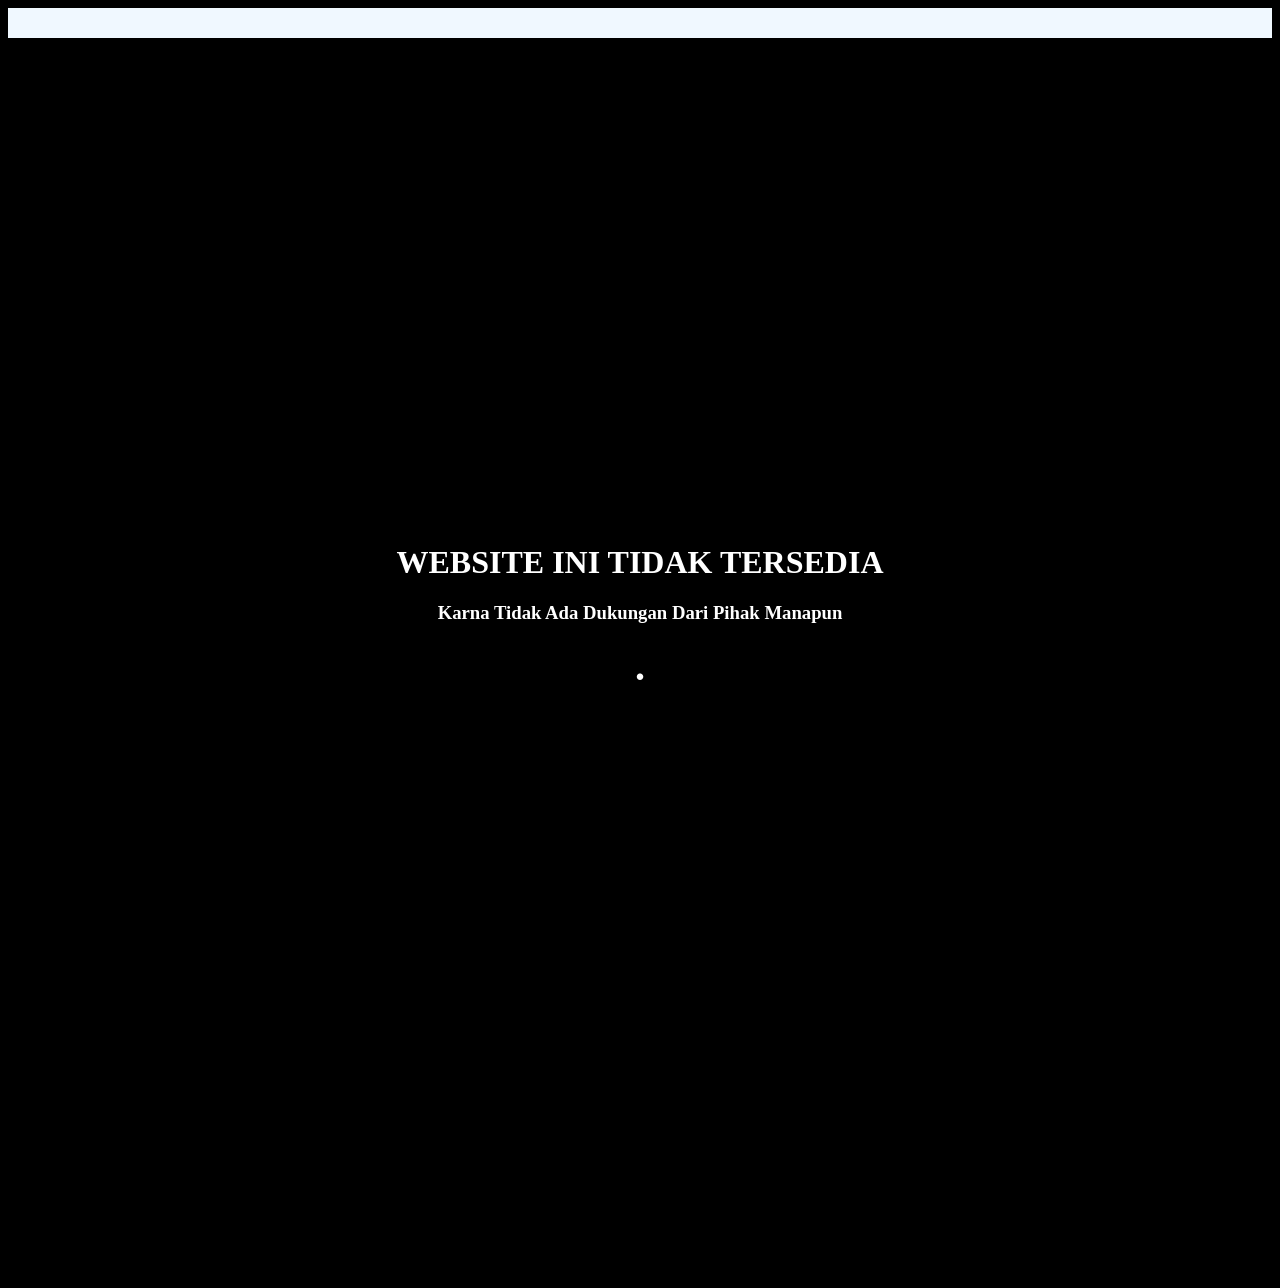
==== commit 1a3dcbbf: "Update index.html" ====
--- a/index.html
+++ b/index.html
@@ -55,6 +55,30 @@
 
     </div>
 
-   
+   <script>
+  const numStars = 300; // lebih banyak
+  for(let i = 0; i < numStars; i++){
+    const star = document.createElement('div');
+    star.classList.add('star');
+    
+    // posisi horizontal acak
+    star.style.left = Math.random() * window.innerWidth + 'px';
+    
+    // posisi vertikal acak dari atas (-100vh supaya muncul bertahap)
+    star.style.top = Math.random() * -window.innerHeight + 'px';
+    
+    // ukuran acak
+    const size = Math.random() * 2 + 1; // 1px sampai 3px
+    star.style.width = star.style.height = size + 'px';
+    
+    // kecepatan acak (lebih bervariasi)
+    star.style.animationDuration = (Math.random() * 5 + 3) + 's';
+    
+    // delay acak supaya jatuh tidak bersamaan
+    star.style.animationDelay = Math.random() * 5 + 's';
+    
+    document.body.appendChild(star);
+  }
+</script>
 </body>
 </html>
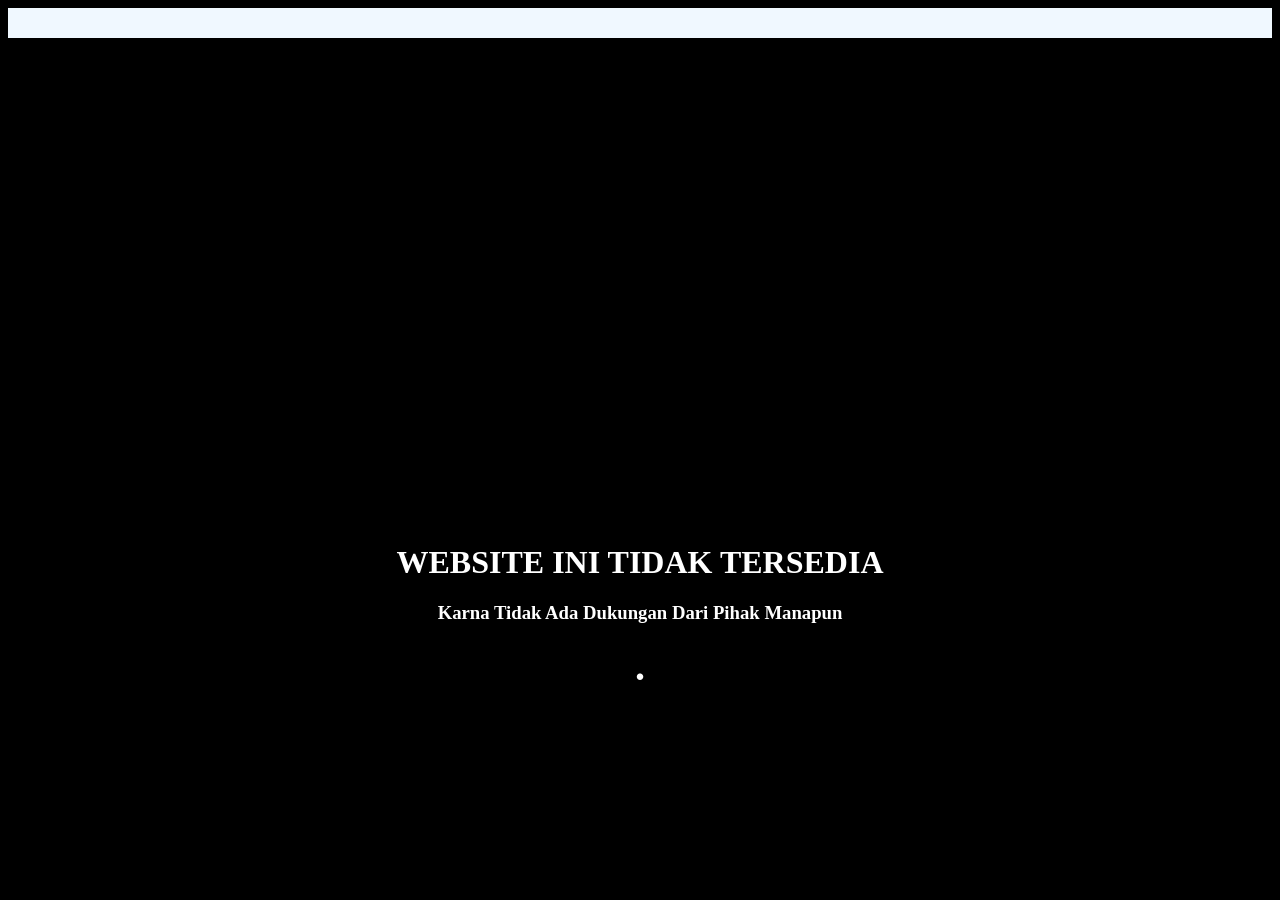
==== commit 0c9cb0dd: "Update index.html" ====
--- a/index.html
+++ b/index.html
@@ -8,6 +8,21 @@
 
   <style>
 
+      .star {
+    position: absolute;
+    background: white;
+    border-radius: 50%;
+    opacity: 0.8;
+    animation-name: fall;
+    animation-timing-function: linear;
+    animation-iteration-count: infinite;
+  }
+
+  @keyframes fall {
+    0% { transform: translateY(0); opacity: 0; }
+    10% { opacity: 1; }
+    100% { transform: translateY(100vh); opacity: 0; }
+  }
     
 
     body {
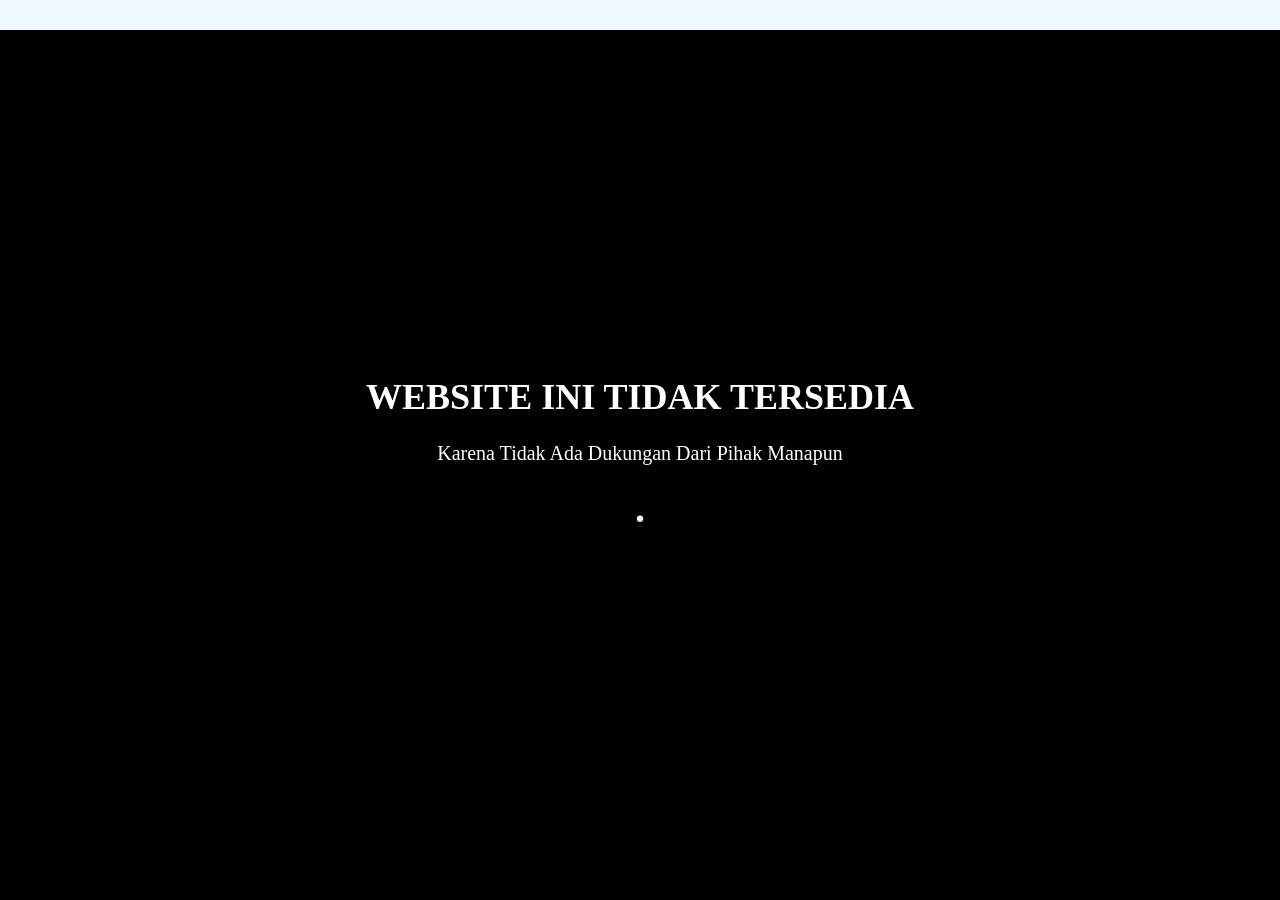
==== commit ec6e8bd6: "Update index.html" ====
--- a/index.html
+++ b/index.html
@@ -4,96 +4,96 @@
   <meta charset="UTF-8">
   <meta name="viewport" content="width=device-width, initial-scale=1.0">
   <title>Not Found</title>
+
+  <style>
+    body {
+      background-color: black;
+      margin: 0;
+      overflow: hidden;
+
+      /* CENTER PERFECT */
+      display: flex;
+      flex-direction: column;
+      justify-content: center;
+      align-items: center;
+      height: 100vh;
+    }
+
+    .up {
+      position: absolute;
+      top: 0;
+      width: 100%;
+      height: 30px;
+      background-color: aliceblue;
+    }
+
+    .mid {
+      color: white;
+      text-align: center;
+      padding: 20px;
+      max-width: 90%;
+    }
+
+    h1 {
+      font-size: clamp(20px, 5vw, 36px);
+    }
+
+    h3 {
+      font-size: clamp(14px, 3vw, 20px);
+      font-weight: normal;
+    }
+
+    b {
+      font-size: clamp(20px, 6vw, 40px);
+    }
+
+    /* STAR */
+    .star {
+      position: absolute;
+      background: white;
+      border-radius: 50%;
+      opacity: 0.8;
+      animation: fall linear infinite;
+    }
+
+    @keyframes fall {
+      0% { transform: translateY(0); opacity: 0; }
+      10% { opacity: 1; }
+      100% { transform: translateY(100vh); opacity: 0; }
+    }
+
+  </style>
 </head>
 
-  <style>
-
-      .star {
-    position: absolute;
-    background: white;
-    border-radius: 50%;
-    opacity: 0.8;
-    animation-name: fall;
-    animation-timing-function: linear;
-    animation-iteration-count: infinite;
-  }
-
-  @keyframes fall {
-    0% { transform: translateY(0); opacity: 0; }
-    10% { opacity: 1; }
-    100% { transform: translateY(100vh); opacity: 0; }
-  }
-    
-
-    body {
- background-color: black;
-    }
-
-    .up{
-      background-color: aliceblue;
-      
-      height: 30px;
-    }
-.mid{
- 
-  color: white;
-  align-items: center;
-  text-align: center;
- margin-top: 40%;
-  text-shadow: 30px;
-  font-family: var(40px);
-  font-family: Cambria, Cochin, Georgia, Times, 'Times New Roman', serif;
-
-}
-
-b{
-  font-size: 40px;
-}
-
-
-
-
-  </style>
 <body>
 
-  <div class="up">
+  <div class="up"></div>
 
+  <div class="mid">
+    <h1>WEBSITE INI TIDAK TERSEDIA</h1>
+    <h3>Karena Tidak Ada Dukungan Dari Pihak Manapun</h3>
+    <p><b>.</b></p>
   </div>
 
-  <div class="mid">
-  
-    <h1>
-      WEBSITE INI TIDAK TERSEDIA
-    </h1>
-    <h3>Karna Tidak Ada Dukungan Dari Pihak Manapun</h3>
-    <p><b>.</b></p>
+<script>
+  const numStars = window.innerWidth < 600 ? 120 : 300; // HP lebih ringan
 
-    </div>
-
-   <script>
-  const numStars = 300; // lebih banyak
   for(let i = 0; i < numStars; i++){
     const star = document.createElement('div');
     star.classList.add('star');
-    
-    // posisi horizontal acak
+
     star.style.left = Math.random() * window.innerWidth + 'px';
-    
-    // posisi vertikal acak dari atas (-100vh supaya muncul bertahap)
     star.style.top = Math.random() * -window.innerHeight + 'px';
-    
-    // ukuran acak
-    const size = Math.random() * 2 + 1; // 1px sampai 3px
+
+    const size = Math.random() * 2 + 1;
     star.style.width = star.style.height = size + 'px';
-    
-    // kecepatan acak (lebih bervariasi)
+
     star.style.animationDuration = (Math.random() * 5 + 3) + 's';
-    
-    // delay acak supaya jatuh tidak bersamaan
     star.style.animationDelay = Math.random() * 5 + 's';
-    
+
     document.body.appendChild(star);
   }
 </script>
+
 </body>
 </html>
